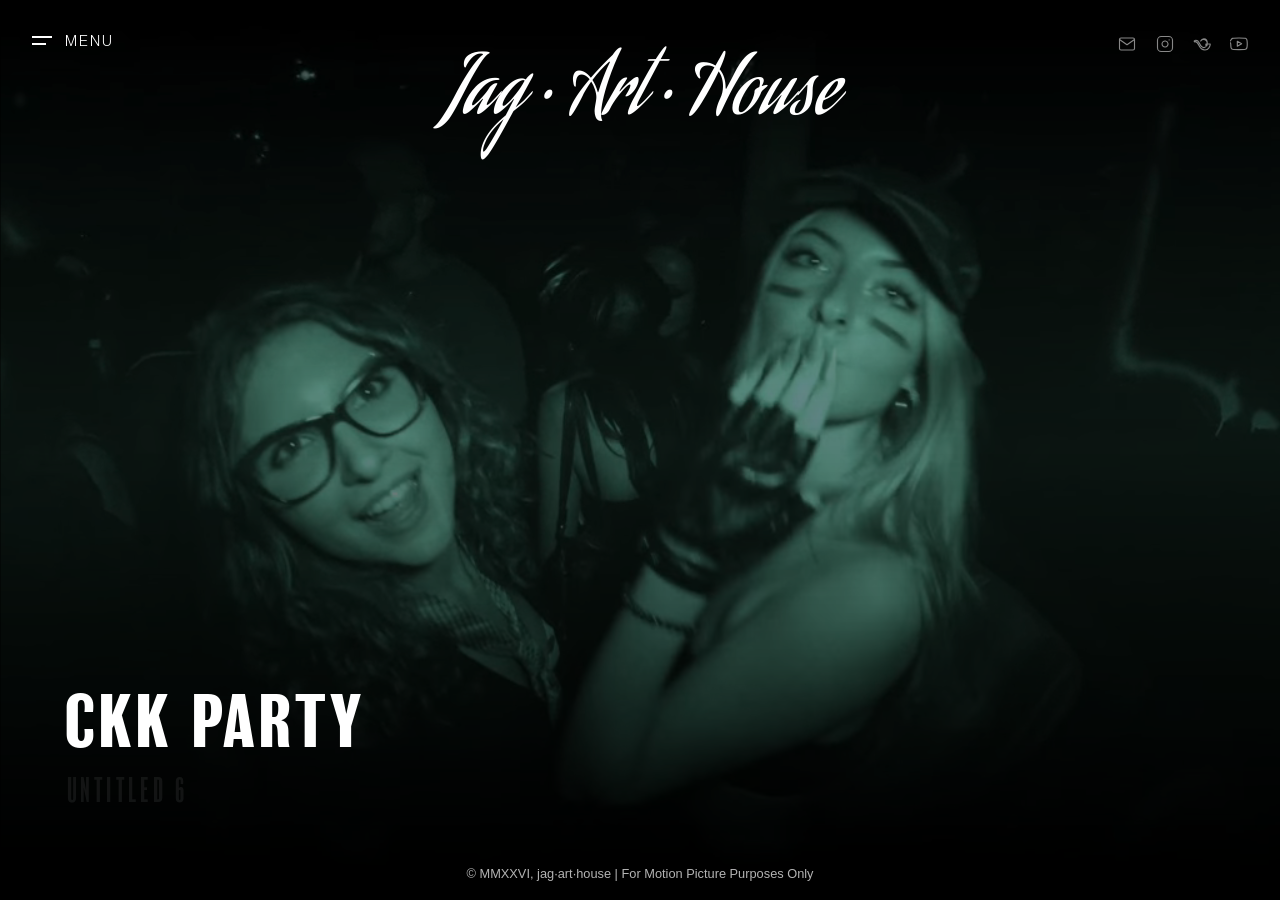
==== index.html @ e80c3206 "Move visual social icon links from About Me to Contacts page and clean up old CSS rules" ====
<!DOCTYPE html>
<html lang="en" class="projects-active">
<head>
    <meta charset="UTF-8">
    <meta name="viewport" content="width=device-width, initial-scale=1.0">
    <title>jagarthouse</title>
    <link rel="stylesheet" href="css/style.css">
    <!-- Google tag (gtag.js) -->
    <script async src="https://www.googletagmanager.com/gtag/js?id=G-RLBW42KJ6Z"></script>
    <script>
        window.dataLayer = window.dataLayer || [];
        function gtag(){dataLayer.push(arguments);}
        gtag('js', new Date());

        gtag('config', 'G-RLBW42KJ6Z');
    </script>
</head>
<body class="projects-active">
    <!-- Menu Toggle Button -->
    <button id="menu-toggle" aria-label="Toggle Navigation">
        <span class="toggle-icon">
            <span class="line line-1"></span>
            <span class="line line-2"></span>
        </span>
        <span class="toggle-text">MENU</span>
    </button>

    <!-- Off-Canvas Sidebar Drawer -->
    <div id="menu-drawer">
        <nav class="drawer-nav">
            <ul class="drawer-links">
                <li style="--index: 1;"><a href="#projects" class="drawer-link">PROJECTS</a></li>
                <li style="--index: 2;"><a href="#all-films" class="drawer-link">ALL FILMS</a></li>
                <li style="--index: 3;"><a href="#about" class="drawer-link">ABOUT ME</a></li>
                <li style="--index: 4;"><a href="#contact" class="drawer-link">CONTACT</a></li>
            </ul>
        </nav>
    </div>

    <header>
        <nav>
            <div class="logo">Jag · Art · House</div>
            <div class="header-contacts">
                <a href="mailto:jag@jagarthouse.com" class="header-contact-link" aria-label="Email">
                    <svg viewBox="0 0 24 24" fill="none" stroke="currentColor" stroke-width="1.5" stroke-linecap="round" stroke-linejoin="round">
                        <path d="M4 4h16c1.1 0 2 .9 2 2v12c0 1.1-.9 2-2 2H4c-1.1 0-2-.9-2-2V6c0-1.1.9-2 2-2z"></path>
                        <polyline points="22,6 12,13 2,6"></polyline>
                    </svg>
                </a>
                <a href="https://www.instagram.com/jagarthouse/" target="_blank" rel="noopener noreferrer" class="header-contact-link" aria-label="Instagram">
                    <svg viewBox="0 0 24 24" fill="none" stroke="currentColor" stroke-width="1.5" stroke-linecap="round" stroke-linejoin="round">
                        <rect x="2" y="2" width="20" height="20" rx="5" ry="5"></rect>
                        <path d="M16 11.37A4 4 0 1 1 12.63 8 4 4 0 0 1 16 11.37z"></path>
                        <line x1="17.5" y1="6.5" x2="17.51" y2="6.5"></line>
                    </svg>
                </a>
                <a href="https://vimeo.com/jagarthouse" target="_blank" rel="noopener noreferrer" class="header-contact-link" aria-label="Vimeo">
                    <svg viewBox="0 0 24 24" fill="none" stroke="currentColor" stroke-width="1.5" stroke-linecap="round" stroke-linejoin="round">
                        <path d="M23 12c0 3.037-2.31 8-7 8-4.664 0-7.33-4.14-8.587-6.93C6.16 10.273 4.54 8.784 3 8.784c-.456 0-.847.114-1 .318l-.5-1.04C1.944 7.6 2.682 7 3.86 7c2.316 0 3.818 2.052 4.722 4.07 1.258 2.793 3.328 5.764 5.922 5.764 2.84 0 4.496-3.415 4.496-6.335 0-3.322-1.92-5.5-4.496-5.5-2.073 0-3.6 1.57-4.32 3.03C10.74 7.37 11.666 6 13.9 6c3.27 0 5.1 2.378 5.1 5.5 0 2.213-.6 3.064-1.2 3.064-.403 0-.6-.282-.6-.848V12z"></path>
                    </svg>
                </a>
                <a href="http://www.youtube.com/@jagarthouse" target="_blank" rel="noopener noreferrer" class="header-contact-link" aria-label="YouTube">
                    <svg viewBox="0 0 24 24" fill="none" stroke="currentColor" stroke-width="1.5" stroke-linecap="round" stroke-linejoin="round">
                        <path d="M22.54 6.42a2.78 2.78 0 0 0-1.94-2C18.88 4 12 4 12 4s-6.88 0-8.6.46a2.78 2.78 0 0 0-1.94 2a29 29 0 0 0-1.94 2A29 29 0 0 0 1 11.75a29 29 0 0 0 .46 5.33A2.78 2.78 0 0 0 3.4 19c1.72.46 8.6.46 8.6.46s6.88 0 8.6-.46a2.78 2.78 0 0 0 1.94-2 29 29 0 0 0 .46-5.25 29 29 0 0 0-.46-5.33z"></path>
                        <polygon points="9.75 15.02 15.5 11.75 9.75 8.48 9.75 15.02"></polygon>
                    </svg>
                </a>
            </div>
        </nav>
    </header>

    <main>
        <!-- Slideshow/Hero Section (Projects View) -->
        <section id="projects-view" class="hero view active">
            <div class="video-container">
                <img id="film-poster" src="videos/CKK_party.webp" alt="loading..">
                <video id="film-video" autoplay loop muted playsinline></video>
            </div>
            <div class="overlay"></div>
            
            <div class="films-container">
                <!-- Film content will be dynamically injected here -->
            </div>
        </section>

        <!-- All Films Grid Section -->
        <section id="all-films-view" class="view">
            <div class="all-films-container">
                <div class="all-films-header">
                    <h1 class="page-title"><span class="stylized-a">A</span>LL FILMS</h1>
                    <div class="sort-navigation">
                        <span class="sort-label">SORT BY:</span>
                        <button class="sort-btn is-active" data-sort="newest">NEWEST</button>
                        <button class="sort-btn" data-sort="alphabetical">A-Z</button>
                    </div>
                </div>
                <div class="all-films-grid">
                    <!-- Film cards will be dynamically injected here -->
                </div>
            </div>
        </section>

        <!-- About Me Section -->
        <section id="about-view" class="view">
            <div class="about-container">
                <h1 class="page-title"><span class="stylized-a">A</span>BOUT ME</h1>
                <div class="about-content">
                    <p class="lead-text">Jag Manalang is a director, cinematographer, and visual artist specializing in cinematic storytelling, music videos, and commercial film.</p>
                    <p>Creating visual landscapes that merge raw emotion with striking composition, his work focuses on narrative depth and bold aesthetic choices.</p>

                </div>
            </div>
        </section>

        <!-- Contact Section -->
        <section id="contact-view" class="view">
            <div class="contact-container">
                <h1 class="page-title"><span class="stylized-a">C</span>ONTACT</h1>
                <div class="contact-content">
                    <p>For bookings, collaborations, or inquiries:</p>
                    <a href="mailto:jag@jagarthouse.com" class="contact-email">jag@jagarthouse.com</a>
                    <div class="contact-socials">
                        <a href="https://www.instagram.com/jagarthouse/" target="_blank" rel="noopener noreferrer" class="contact-social-link" aria-label="Instagram">
                            <svg class="contact-social-icon" viewBox="0 0 24 24" fill="none" stroke="currentColor" stroke-width="1.5" stroke-linecap="round" stroke-linejoin="round">
                                <rect x="2" y="2" width="20" height="20" rx="5" ry="5"></rect>
                                <path d="M16 11.37A4 4 0 1 1 12.63 8 4 4 0 0 1 16 11.37z"></path>
                                <line x1="17.5" y1="6.5" x2="17.51" y2="6.5"></line>
                            </svg>
                            <span>INSTAGRAM</span>
                        </a>
                        <a href="https://vimeo.com/jagarthouse" target="_blank" rel="noopener noreferrer" class="contact-social-link" aria-label="Vimeo">
                            <svg class="contact-social-icon" viewBox="0 0 24 24" fill="none" stroke="currentColor" stroke-width="1.5" stroke-linecap="round" stroke-linejoin="round">
                                <path d="M23 12c0 3.037-2.31 8-7 8-4.664 0-7.33-4.14-8.587-6.93C6.16 10.273 4.54 8.784 3 8.784c-.456 0-.847.114-1 .318l-.5-1.04C1.944 7.6 2.682 7 3.86 7c2.316 0 3.818 2.052 4.722 4.07 1.258 2.793 3.328 5.764 5.922 5.764 2.84 0 4.496-3.415 4.496-6.335 0-3.322-1.92-5.5-4.496-5.5-2.073 0-3.6 1.57-4.32 3.03C10.74 7.37 11.666 6 13.9 6c3.27 0 5.1 2.378 5.1 5.5 0 2.213-.6 3.064-1.2 3.064-.403 0-.6-.282-.6-.848V12z"></path>
                            </svg>
                            <span>VIMEO</span>
                        </a>
                        <a href="http://www.youtube.com/@jagarthouse" target="_blank" rel="noopener noreferrer" class="contact-social-link" aria-label="YouTube">
                            <svg class="contact-social-icon" viewBox="0 0 24 24" fill="none" stroke="currentColor" stroke-width="1.5" stroke-linecap="round" stroke-linejoin="round">
                                <path d="M22.54 6.42a2.78 2.78 0 0 0-1.94-2C18.88 4 12 4 12 4s-6.88 0-8.6.46a2.78 2.78 0 0 0-1.94 2a29 29 0 0 0-1.94 2A29 29 0 0 0 1 11.75a29 29 0 0 0 .46 5.33A2.78 2.78 0 0 0 3.4 19c1.72.46 8.6.46 8.6.46s6.88 0 8.6-.46a2.78 2.78 0 0 0 1.94-2 29 29 0 0 0 .46-5.25 29 29 0 0 0-.46-5.33z"></path>
                                <polygon points="9.75 15.02 15.5 11.75 9.75 8.48 9.75 15.02"></polygon>
                            </svg>
                            <span>YOUTUBE</span>
                        </a>
                    </div>
                </div>
            </div>
        </section>
    </main>

    <footer>
        <p>© MMXXVI, jag·art·house | For Motion Picture Purposes Only</p>
    </footer>

    <script src="js/main.js" defer></script>
</body>
</html>
---- css/style.css ----
/* Reset and base styles */
* {
    margin: 0;
    padding: 0;
    box-sizing: border-box;
}

html {
    scroll-behavior: smooth;
}

html.projects-active {
    overflow: hidden;
}

body {
    font-family: -apple-system, BlinkMacSystemFont, 'Segoe UI', Roboto, Oxygen, Ubuntu, Cantarell, sans-serif;
    color: #ffffff;
    background-color: #000000;
    line-height: 1.6;
}

body.projects-active {
    overflow: hidden;
    height: 100vh;
    height: 100dvh;
}

/* Header and Navigation */
header {
    position: fixed;
    top: 0;
    left: 0;
    width: 100%;
    z-index: 1000;
    padding: 1.5rem;
    transition: transform 0.5s cubic-bezier(0.25, 1, 0.5, 1);
}

header.hidden {
    transform: translateY(-120%);
}

.header-contacts {
    position: absolute;
    right: 2rem;
    top: 2.2rem;
    display: flex;
    gap: 1.2rem;
    align-items: center;
    z-index: 1010;
}

.header-contact-link {
    color: #888888;
    display: flex;
    align-items: center;
    justify-content: center;
    transition: color 0.3s ease, transform 0.3s ease;
    text-decoration: none;
}

.header-contact-link:hover {
    color: #ffffff;
    transform: translateY(-1px);
}

.header-contact-link svg {
    width: 18px;
    height: 18px;
    stroke: currentColor;
}

@media (max-width: 768px) {
    .header-contacts {
        right: 1.5rem;
        top: 2.2rem;
        gap: 1rem;
    }
    .header-contact-link svg {
        width: 16px;
        height: 16px;
    }
}

nav {
    display: flex;
    justify-content: center;
    align-items: center;
    max-width: 1200px;
    margin: 0 auto;
}

/* Add PerfectlySplendid font from the fonts directory */
@font-face {
    font-family: 'PerfectlySplendid';
    src: url('../fonts/PerfectlySplendid.otf') format('opentype');
    font-weight: normal;
    font-style: normal;
    font-display: swap;
}

/* Add Helvetica Neue Light font from the fonts directory */
@font-face {
    font-family: 'HelveticaNeueLight';
    src: url('../fonts/HelveticaNeueLTW0545Light.otf') format('opentype');
    font-weight: 300;
    font-style: normal;
    font-display: swap;
}

/* Add Aguafina font */
@font-face {
    font-family: 'Aguafina';
    src: url('../fonts/Aguafina.ttf') format('truetype');
    font-weight: normal;
    font-style: normal;
    font-display: swap;
}

/* Add Balboa Extra Black font */
@font-face {
    font-family: 'BalboaExtraBlack';
    src: url('../fonts/Balboa_ExtraBlack.ttf') format('truetype');
    font-weight: 900;
    font-style: normal;
    font-display: swap;
}

/* Add Balboa Extra Condensed font */
@font-face {
    font-family: 'BalboaExtraCondensed';
    src: url('../fonts/Balboa_ExtraCondensed.otf') format('opentype');
    font-weight: normal;
    font-style: normal;
    font-display: swap;
}

/* Add Swiss Regular font */
@font-face {
    font-family: 'SwissRegular';
    src: url('../fonts/Swiss_Regular.otf') format('opentype');
    font-weight: normal;
    font-style: normal;
    font-display: swap;
}

.logo {
    font-size: 5rem;
    font-weight: normal;
    letter-spacing: 1px;
    margin-top: 10px;
    text-align: center;
    font-family: 'Aguafina', cursive, sans-serif;
    text-transform: none; /* Cursive script fonts should not be forced uppercase */
}

nav ul {
    display: flex;
    list-style: none;
    gap: 2rem;
}

nav a {
    color: #ffffff;
    text-decoration: none;
    font-size: 0.9rem;
    letter-spacing: 1px;
    transition: opacity 0.3s ease;
}

nav a:hover {
    opacity: 0.7;
}

/* Hero Section */
.hero {
    position: relative;
    width: 100%;
    height: 100vh;
    height: 100dvh;
    overflow: hidden;
}

.video-container {
    position: absolute;
    top: 0;
    left: 0;
    width: 100%;
    height: 100%;
    z-index: 1;
}

.video-container video,
.video-container iframe,
.video-container img {
    width: 100%;
    height: 100%;
    object-fit: cover;
}

.overlay {
    position: absolute;
    top: 0;
    left: 0;
    width: 100%;
    height: 100%;
    background: linear-gradient(
        to bottom,
        rgba(0, 0, 0, 0.3) 0%,
        rgba(0, 0, 0, 0.7) 100%
    );
    z-index: 2;
}

.films-container {
    position: relative;
    height: 100vh;
    height: 100dvh;
    z-index: 3;
}

.film-content {
    position: absolute;
    left: 5%;
    max-width: 900px;
    opacity: 0;
    transform: translateY(20px) scale(0.9);
    transition: all 0.5s ease;
    pointer-events: none;
}

.film-content.active {
    bottom: 12%;
    opacity: 1;
    transform: translateY(0) scale(1);
    pointer-events: auto;
}

.film-content.next {
    bottom: 8.5%; /* Raised to be closer to the active title (at 12%) */
    opacity: 0.07; /* Even less opaque (more transparent, very subtle) */
    transform: translateY(0) scale(0.95); /* Even larger preview scale */
    pointer-events: none;
}

.film-title {
    font-family: 'BalboaExtraBlack', Impact, sans-serif;
    font-size: clamp(3rem, 5.5vw, 6rem);
    font-weight: 900;
    margin-bottom: 0.5rem;
    letter-spacing: 4px;
    opacity: 0;
    transform: translateY(20px);
    transition: all 0.5s ease 0.2s;
    text-transform: uppercase;
}

.film-description {
    font-size: 1.2rem;
    opacity: 0;
    max-width: 500px;
    transform: translateY(20px);
    transition: all 0.5s ease 0.4s;
}

.film-content.active .film-title {
    opacity: 1;
    transform: translateY(0);
}

.film-content.active .film-description {
    opacity: 1;
    transform: translateY(0);
}

.film-content.next .film-title {
    font-family: 'BalboaExtraCondensed', 'Arial Narrow', sans-serif;
    font-size: 2.2rem; /* Larger font size */
    font-weight: normal;
    opacity: 1; /* Inherit the parent's subtle opacity instead of multiplying */
    transform: translateY(0);
    margin-bottom: 0.2rem;
    white-space: nowrap;
    overflow: hidden;
    text-overflow: ellipsis;
    text-transform: uppercase;
}

.film-content.next .film-description {
    font-size: 0.8rem;
    opacity: 1; /* Inherit parent's opacity */
    transform: translateY(0);
}

/* Footer */
footer {
    position: fixed;
    bottom: 0;
    width: 100%;
    padding: 1rem;
    text-align: center;
    font-size: 0.8rem;
    opacity: 0.7;
    z-index: 4;
}

/* Responsive Design */
@media (max-width: 768px) {
    .film-title {
        font-size: 2.5rem;
    }

    .film-description {
        font-size: 1rem;
    }

    .film-content.active {
        bottom: 5.5rem; /* Move active title and description above mobile footer */
    }

    .film-content.next {
        opacity: 0.07 !important; /* Make it subtle but visible on mobile */
        visibility: visible !important;
        bottom: 4.2rem; /* Raised to be closer to active content (at 5.5rem) */
        transform: translateY(0) scale(0.7); /* Scale down slightly for mobile screens */
        pointer-events: none;
    }

    nav {
        padding: 0 1rem;
    }

    nav ul {
        gap: 1rem;
    }
}

@media (max-width: 480px) {
    .film-title {
        font-size: 2rem;
    }

    .film-description {
        font-size: 0.9rem;
        line-height: 1.4;
    }

    .film-content {
        left: 1rem;
        right: 1rem;
    }
}

/* Coming Soon Page Styles */
.coming-soon-container {
    display: flex;
    flex-direction: column;
    justify-content: center;
    align-items: center;
    height: 100%;
    text-align: center;
    padding: 2rem;
}

.coming-soon-title {
    font-family: 'BalboaExtraBlack', Impact, sans-serif;
    font-size: clamp(3rem, 6vw, 6rem);
    font-weight: 900;
    letter-spacing: -0.5px;
    white-space: nowrap;
    opacity: 0;
    transform: translateY(30px);
    transition: all 0.8s ease 0.3s;
    text-shadow: 0 0 30px rgba(255, 255, 255, 0.3);
    text-transform: uppercase;
}

.film-content.active .coming-soon-title {
    opacity: 1;
    transform: translateY(0);
}

.film-content.next .coming-soon-title {
    font-family: 'BalboaExtraCondensed', 'Arial Narrow', sans-serif;
    font-size: 1.6rem; /* Larger preview size */
    font-weight: normal;
    opacity: 1; /* Inherit parent's opacity */
    transform: translateY(0);
    text-shadow: none;
    white-space: nowrap;
    overflow: hidden;
    text-overflow: ellipsis;
    text-transform: uppercase;
}

/* Responsive Coming Soon */
@media (max-width: 768px) {
    .coming-soon-title {
        font-size: 3rem;
        letter-spacing: 2px;
        white-space: normal;
    }
    
    .film-content.next .coming-soon-title {
        opacity: 1 !important;
        visibility: visible !important;
        pointer-events: none;
        font-size: 1.2rem;
    }
}

@media (max-width: 480px) {
    .coming-soon-title {
        font-size: 2.4rem;
        letter-spacing: 1px;
    }
}

#film-poster, #film-video {
    position: absolute;
    top: 0;
    left: 0;
    width: 100%;
    height: 100%;
    object-fit: cover;
    transition: opacity 0.5s ease-in-out;
}

#film-poster {
    z-index: 1;
    opacity: 1;
}

#film-poster.loading {
    opacity: 0.7;
}

#film-video {
    z-index: 2;
    opacity: 0;
}

#film-video.playing {
    opacity: 1;
} 

/* Mobile-specific improvements */
@media (max-width: 768px) {
    .logo {
        font-size: 3rem;
        margin-top: 10px;
    }
    
    header {
        padding: 1rem;
    }
    
    #film-poster, #film-video {
        width: 100%;
        height: 100%;
        object-fit: cover;
        transition: opacity 0.5s ease-in-out;
        -webkit-user-select: none;
        -moz-user-select: none;
        -ms-user-select: none;
        user-select: none;
        -webkit-touch-callout: none;
        -webkit-tap-highlight-color: transparent;
    }
    
    .film-title {
        font-size: 2.5rem;
        text-align: center;
        padding: 0 1rem;
    }
    
    .coming-soon-title {
        font-size: 2rem;
        text-align: center;
        padding: 0 1rem;
    }
}

/* Prevent text selection and improve touch experience */
.film-content {
    -webkit-user-select: none;
    -moz-user-select: none;
    -ms-user-select: none;
    user-select: none;
    -webkit-touch-callout: none;
    -webkit-tap-highlight-color: transparent;
}

/* Ensure proper image loading on mobile */
#film-poster, #film-video {
    width: 100%;
    height: 100%;
    object-fit: cover;
    transition: opacity 0.5s ease-in-out;
    -webkit-user-select: none;
    -moz-user-select: none;
    -ms-user-select: none;
    user-select: none;
    -webkit-touch-callout: none;
    -webkit-tap-highlight-color: transparent;
} 

/* ==========================================================================
   Menu Toggle Button & Off-Canvas Drawer Styles
   ========================================================================== */

/* Menu Toggle Button */
#menu-toggle {
    position: fixed;
    top: 1.5rem;
    left: 1.5rem;
    z-index: 2200; /* Higher than the menu drawer */
    background: transparent;
    border: none;
    cursor: pointer;
    display: flex;
    align-items: center;
    gap: 0.8rem;
    padding: 0.5rem;
    color: #ffffff;
    font-family: 'HelveticaNeueLight', -apple-system, BlinkMacSystemFont, sans-serif;
    font-size: 0.9rem;
    letter-spacing: 2px;
    font-weight: 300;
    transition: opacity 0.3s ease;
}

#menu-toggle:hover {
    opacity: 0.7;
}

#menu-toggle:focus {
    outline: none;
}

.toggle-icon {
    display: flex;
    flex-direction: column;
    justify-content: center;
    gap: 5px;
    width: 20px;
    height: 14px;
}

.line {
    display: block;
    height: 2px;
    background-color: #ffffff;
    transition: transform 0.4s cubic-bezier(0.25, 1, 0.5, 1), width 0.4s ease;
}

.line-1 {
    width: 20px;
}

.line-2 {
    width: 14px;
    align-self: flex-start;
}

/* Morphing to X */
#menu-toggle.active .line-1 {
    transform: translateY(3.5px) rotate(45deg);
}

#menu-toggle.active .line-2 {
    width: 20px;
    transform: translateY(-3.5px) rotate(-45deg);
}

.toggle-text {
    transition: opacity 0.15s ease-in-out;
    opacity: 1;
}

/* Off-Canvas Sidebar Drawer */
#menu-drawer {
    position: fixed;
    top: 0;
    left: 0;
    height: 100vh;
    height: 100dvh;
    width: 22vw; /* Sleek desktop width (approx 22%) */
    background-color: #000000; /* Solid opaque high-contrast black overlay */
    z-index: 2100; /* Behind toggle, above all else */
    transform: translateX(-100%);
    transition: transform 0.5s cubic-bezier(0.25, 1, 0.5, 1);
    display: flex;
    align-items: center;
    padding-left: 3vw;
    box-sizing: border-box;
}

#menu-drawer.open {
    transform: translateX(0);
}

/* Responsive Menu Drawer Width */
@media (max-width: 1024px) {
    #menu-drawer {
        width: 35vw;
        padding-left: 5vw;
    }
}

@media (max-width: 768px) {
    #menu-drawer {
        width: 75vw; /* Drawer width on mobile, revealing page content on the right */
        padding-left: 2rem;
    }
}

/* Oversized Brutalist Typography Links */
.drawer-nav {
    width: 100%;
}

.drawer-links {
    list-style: none;
    display: flex;
    flex-direction: column;
    gap: 1.5rem; /* Tight vertical stacking */
    padding: 0;
    margin: 0;
}

.drawer-links li {
    opacity: 0;
    transform: translateY(20px);
    transition: opacity 0.5s cubic-bezier(0.25, 1, 0.5, 1), transform 0.5s cubic-bezier(0.25, 1, 0.5, 1);
}

/* Staggered Link Reveal when open */
#menu-drawer.open .drawer-links li {
    opacity: 1;
    transform: translateY(0);
    transition-delay: calc(var(--index) * 50ms + 150ms);
}

/* Reset transition delay when drawer closes so they snap away together */
#menu-drawer:not(.open) .drawer-links li {
    transition: opacity 0.2s ease, transform 0.2s ease;
    transition-delay: 0s !important;
}

.drawer-link {
    font-family: 'SwissRegular', -apple-system, BlinkMacSystemFont, sans-serif;
    font-size: clamp(2rem, 3.5vw, 4rem); /* Fluid oversized typography */
    font-weight: normal;
    color: #ffffff;
    text-decoration: none;
    letter-spacing: 4px;
    line-height: 1.1;
    display: inline-block;
    transition: transform 0.3s ease, opacity 0.3s ease;
}

.drawer-link:hover {
    transform: translateX(10px);
    opacity: 0.7;
}

/* Page Routing and Sub-Views */
.view {
    display: none;
    opacity: 0;
    transition: opacity 0.5s ease-in-out;
}

.view.active {
    display: block;
    opacity: 1;
}

#projects-view.view.active {
    display: block; /* Custom hero styling takes care of this */
}

/* Sub-page Containers (All Films, About, Contact) */
#all-films-view,
#about-view,
#contact-view {
    min-height: 100vh;
    min-height: 100dvh;
    background-color: #000000;
    box-sizing: border-box;
    padding: 12rem 4vw 6rem 4vw;
}

@media (max-width: 768px) {
    #all-films-view,
    #about-view,
    #contact-view {
        padding: 8rem 2rem 4rem 2rem;
    }
}

/* Stark Typographic Hierarchy */
.page-title {
    font-family: 'BalboaExtraBlack', Impact, sans-serif;
    font-size: clamp(3rem, 6vw, 6rem);
    font-weight: 900;
    color: #ffffff;
    letter-spacing: -0.5px;
    margin: 0;
    line-height: 1;
    text-transform: uppercase;
}

.stylized-a {
    position: relative;
    display: inline-block;
}

.stylized-a::after {
    content: '';
    position: absolute;
    left: 0;
    bottom: -4px;
    width: 100%;
    height: 4px;
    background-color: #ffffff;
}

/* All Films Container & Header */
.all-films-container {
    max-width: 1400px;
    margin: 0 auto;
}

.all-films-header {
    display: flex;
    justify-content: space-between;
    align-items: flex-end;
    margin-bottom: 4rem;
    border-bottom: 1px solid #1a1a1a;
    padding-bottom: 2rem;
}

@media (max-width: 768px) {
    .all-films-header {
        flex-direction: column;
        align-items: flex-start;
        gap: 1.5rem;
        margin-bottom: 3rem;
        padding-bottom: 1.5rem;
    }
}

/* Micro-Utility Navigation */
.sort-navigation {
    display: flex;
    align-items: center;
    gap: 1.5rem;
    font-family: 'SwissRegular', -apple-system, BlinkMacSystemFont, sans-serif;
    font-size: 0.8rem;
    letter-spacing: 2px;
}

.sort-label {
    color: #555555;
    font-weight: normal;
}

.sort-btn {
    background: none;
    border: none;
    color: #666666;
    cursor: pointer;
    padding: 0;
    font-size: inherit;
    letter-spacing: inherit;
    font-family: inherit;
    text-transform: uppercase;
    transition: color 0.3s ease, border-color 0.3s ease;
    border-bottom: 1px solid transparent;
    padding-bottom: 2px;
}

.sort-btn:hover {
    color: #ffffff;
}

.sort-btn.is-active {
    color: #ffffff;
    font-weight: normal;
    border-bottom: 1px solid #ffffff;
}

/* Asymmetrical Masonry Grid */
.all-films-grid {
    column-count: 3;
    column-gap: 3.5rem;
    width: 100%;
}

@media (max-width: 1024px) {
    .all-films-grid {
        column-count: 2;
        column-gap: 2.5rem;
    }
}

@media (max-width: 768px) {
    .all-films-grid {
        column-count: 1;
        column-gap: 0;
    }
}

/* Imagery-First Content Cards */
.film-card {
    break-inside: avoid;
    margin-bottom: 4.5rem;
    display: block;
    text-decoration: none;
    color: inherit;
    cursor: pointer;
}

.film-card-image-wrapper {
    width: 100%;
    overflow: hidden;
    background-color: #0d0d0d;
}

.film-card img {
    width: 100%;
    height: auto;
    display: block;
    transition: transform 0.7s cubic-bezier(0.25, 1, 0.5, 1), filter 0.7s ease;
}

.film-card:hover img {
    transform: scale(1.025);
    filter: brightness(1.05);
}

.film-card-info {
    margin-top: 1.25rem;
    display: flex;
    flex-direction: column;
    gap: 0.25rem;
}

.film-card-year {
    font-family: 'HelveticaNeueLight', -apple-system, BlinkMacSystemFont, sans-serif;
    font-size: 0.7rem;
    font-weight: 300;
    color: #666666;
    letter-spacing: 2px;
}

.film-card-title {
    font-family: 'BalboaExtraCondensed', 'Arial Narrow', sans-serif;
    font-size: 1.35rem;
    font-weight: normal;
    color: #ffffff;
    text-transform: uppercase;
    letter-spacing: 1px;
    margin: 0;
    line-height: 1.2;
}

/* About Me Page Styling */
.about-container {
    max-width: 900px;
    margin: 0 auto;
}

.about-content {
    margin-top: 4rem;
    font-family: 'HelveticaNeueLight', -apple-system, BlinkMacSystemFont, sans-serif;
    font-size: 1.25rem;
    line-height: 1.9;
    color: #999999;
    display: flex;
    flex-direction: column;
    gap: 2rem;
}

.about-content .lead-text {
    font-size: 1.8rem;
    line-height: 1.5;
    color: #ffffff;
    font-weight: 300;
}

.contact-socials {
    display: flex;
    gap: 3rem;
    margin-top: 2rem;
    border-top: 1px solid #1a1a1a;
    padding-top: 2.5rem;
}

.contact-social-link {
    display: flex;
    align-items: center;
    gap: 0.75rem;
    color: #888888;
    text-decoration: none;
    font-family: 'SwissRegular', -apple-system, BlinkMacSystemFont, sans-serif;
    font-size: 0.85rem;
    letter-spacing: 2px;
    transition: color 0.3s ease, transform 0.3s ease;
}

.contact-social-link:hover {
    color: #ffffff;
    transform: translateY(-2px);
}

.contact-social-icon {
    width: 20px;
    height: 20px;
    stroke: currentColor;
    transition: stroke 0.3s ease;
}

@media (max-width: 768px) {
    .contact-socials {
        gap: 1.5rem;
        flex-direction: column;
        padding-top: 2rem;
    }
}

@media (max-width: 768px) {
    .about-content {
        margin-top: 3rem;
        font-size: 1.1rem;
        gap: 1.5rem;
    }
    .about-content .lead-text {
        font-size: 1.4rem;
    }
}

/* Contact Page Styling */
.contact-container {
    max-width: 900px;
    margin: 0 auto;
}

.contact-content {
    margin-top: 4rem;
    font-family: 'HelveticaNeueLight', -apple-system, BlinkMacSystemFont, sans-serif;
    font-size: 1.25rem;
    color: #999999;
    display: flex;
    flex-direction: column;
    gap: 3.5rem;
}

.contact-email {
    font-size: clamp(2rem, 5vw, 4.5rem);
    color: #ffffff;
    text-decoration: none;
    font-weight: 300;
    display: inline-block;
    transition: color 0.3s ease, transform 0.3s ease;
    border-bottom: 1px solid rgba(255, 255, 255, 0.1);
    padding-bottom: 12px;
    width: fit-content;
}

.contact-email:hover {
    color: #888888;
    border-bottom-color: #ffffff;
    transform: translateX(5px);
}

@media (max-width: 768px) {
    .contact-content {
        margin-top: 3rem;
        gap: 2rem;
    }
}
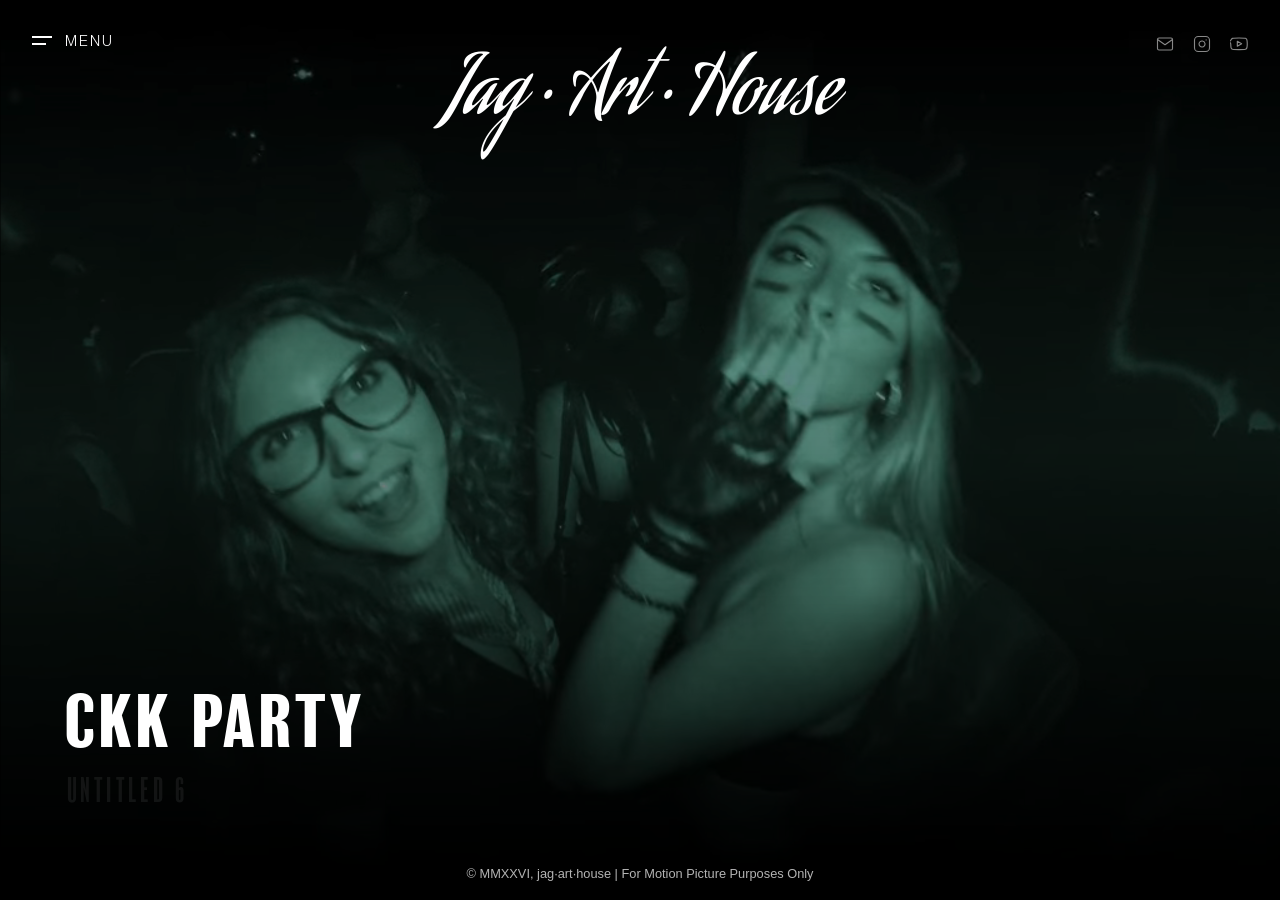
==== commit 6e1a5c11: "Remove Vimeo profile links and vector icons from header contacts and contacts page" ====
--- a/index.html
+++ b/index.html
@@ -54,11 +54,7 @@
                         <line x1="17.5" y1="6.5" x2="17.51" y2="6.5"></line>
                     </svg>
                 </a>
-                <a href="https://vimeo.com/jagarthouse" target="_blank" rel="noopener noreferrer" class="header-contact-link" aria-label="Vimeo">
-                    <svg viewBox="0 0 24 24" fill="none" stroke="currentColor" stroke-width="1.5" stroke-linecap="round" stroke-linejoin="round">
-                        <path d="M23 12c0 3.037-2.31 8-7 8-4.664 0-7.33-4.14-8.587-6.93C6.16 10.273 4.54 8.784 3 8.784c-.456 0-.847.114-1 .318l-.5-1.04C1.944 7.6 2.682 7 3.86 7c2.316 0 3.818 2.052 4.722 4.07 1.258 2.793 3.328 5.764 5.922 5.764 2.84 0 4.496-3.415 4.496-6.335 0-3.322-1.92-5.5-4.496-5.5-2.073 0-3.6 1.57-4.32 3.03C10.74 7.37 11.666 6 13.9 6c3.27 0 5.1 2.378 5.1 5.5 0 2.213-.6 3.064-1.2 3.064-.403 0-.6-.282-.6-.848V12z"></path>
-                    </svg>
-                </a>
+
                 <a href="http://www.youtube.com/@jagarthouse" target="_blank" rel="noopener noreferrer" class="header-contact-link" aria-label="YouTube">
                     <svg viewBox="0 0 24 24" fill="none" stroke="currentColor" stroke-width="1.5" stroke-linecap="round" stroke-linejoin="round">
                         <path d="M22.54 6.42a2.78 2.78 0 0 0-1.94-2C18.88 4 12 4 12 4s-6.88 0-8.6.46a2.78 2.78 0 0 0-1.94 2a29 29 0 0 0-1.94 2A29 29 0 0 0 1 11.75a29 29 0 0 0 .46 5.33A2.78 2.78 0 0 0 3.4 19c1.72.46 8.6.46 8.6.46s6.88 0 8.6-.46a2.78 2.78 0 0 0 1.94-2 29 29 0 0 0 .46-5.25 29 29 0 0 0-.46-5.33z"></path>
@@ -128,12 +124,7 @@
                             </svg>
                             <span>INSTAGRAM</span>
                         </a>
-                        <a href="https://vimeo.com/jagarthouse" target="_blank" rel="noopener noreferrer" class="contact-social-link" aria-label="Vimeo">
-                            <svg class="contact-social-icon" viewBox="0 0 24 24" fill="none" stroke="currentColor" stroke-width="1.5" stroke-linecap="round" stroke-linejoin="round">
-                                <path d="M23 12c0 3.037-2.31 8-7 8-4.664 0-7.33-4.14-8.587-6.93C6.16 10.273 4.54 8.784 3 8.784c-.456 0-.847.114-1 .318l-.5-1.04C1.944 7.6 2.682 7 3.86 7c2.316 0 3.818 2.052 4.722 4.07 1.258 2.793 3.328 5.764 5.922 5.764 2.84 0 4.496-3.415 4.496-6.335 0-3.322-1.92-5.5-4.496-5.5-2.073 0-3.6 1.57-4.32 3.03C10.74 7.37 11.666 6 13.9 6c3.27 0 5.1 2.378 5.1 5.5 0 2.213-.6 3.064-1.2 3.064-.403 0-.6-.282-.6-.848V12z"></path>
-                            </svg>
-                            <span>VIMEO</span>
-                        </a>
+
                         <a href="http://www.youtube.com/@jagarthouse" target="_blank" rel="noopener noreferrer" class="contact-social-link" aria-label="YouTube">
                             <svg class="contact-social-icon" viewBox="0 0 24 24" fill="none" stroke="currentColor" stroke-width="1.5" stroke-linecap="round" stroke-linejoin="round">
                                 <path d="M22.54 6.42a2.78 2.78 0 0 0-1.94-2C18.88 4 12 4 12 4s-6.88 0-8.6.46a2.78 2.78 0 0 0-1.94 2a29 29 0 0 0-1.94 2A29 29 0 0 0 1 11.75a29 29 0 0 0 .46 5.33A2.78 2.78 0 0 0 3.4 19c1.72.46 8.6.46 8.6.46s6.88 0 8.6-.46a2.78 2.78 0 0 0 1.94-2 29 29 0 0 0 .46-5.25 29 29 0 0 0-.46-5.33z"></path>
--- a/css/style.css
+++ b/css/style.css
@@ -153,6 +153,7 @@
     text-align: center;
     font-family: 'Aguafina', cursive, sans-serif;
     text-transform: none; /* Cursive script fonts should not be forced uppercase */
+    white-space: nowrap; /* Prevent line breaks on any screen width */
 }
 
 nav ul {
@@ -448,8 +449,8 @@
 /* Mobile-specific improvements */
 @media (max-width: 768px) {
     .logo {
-        font-size: 3rem;
-        margin-top: 10px;
+        font-size: 2.5rem; /* Scaled down slightly to fit small mobile screens */
+        margin-top: 35px;  /* Sit lower in mobile view */
     }
     
     header {
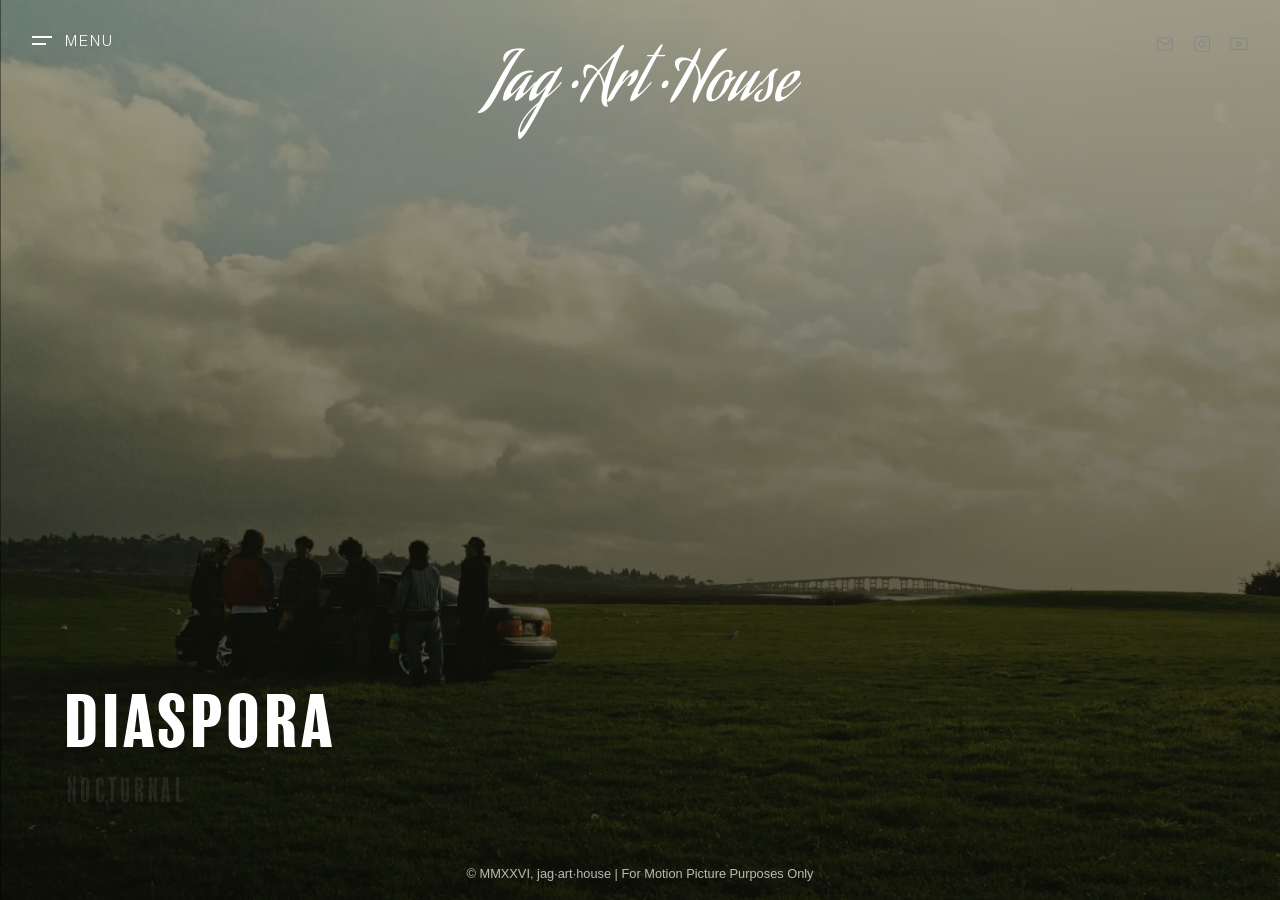
==== commit 1894f6d9: "Configure correct titles and slide order for films array, and update logo space styling" ====
--- a/index.html
+++ b/index.html
@@ -39,7 +39,8 @@
 
     <header>
         <nav>
-            <div class="logo">Jag · Art · House</div>
+            <!-- The spacing is intentional for jag art house  -->
+            <div class="logo">Jag ·Art ·House</div> 
             <div class="header-contacts">
                 <a href="mailto:jag@jagarthouse.com" class="header-contact-link" aria-label="Email">
                     <svg viewBox="0 0 24 24" fill="none" stroke="currentColor" stroke-width="1.5" stroke-linecap="round" stroke-linejoin="round">
--- a/css/style.css
+++ b/css/style.css
@@ -146,7 +146,7 @@
 }
 
 .logo {
-    font-size: 5rem;
+    font-size: 4.2rem; /* Slightly smaller desktop font size */
     font-weight: normal;
     letter-spacing: 1px;
     margin-top: 10px;
@@ -449,7 +449,7 @@
 /* Mobile-specific improvements */
 @media (max-width: 768px) {
     .logo {
-        font-size: 2.5rem; /* Scaled down slightly to fit small mobile screens */
+        font-size: 2.1rem; /* Slightly smaller mobile font size */
         margin-top: 35px;  /* Sit lower in mobile view */
     }
     
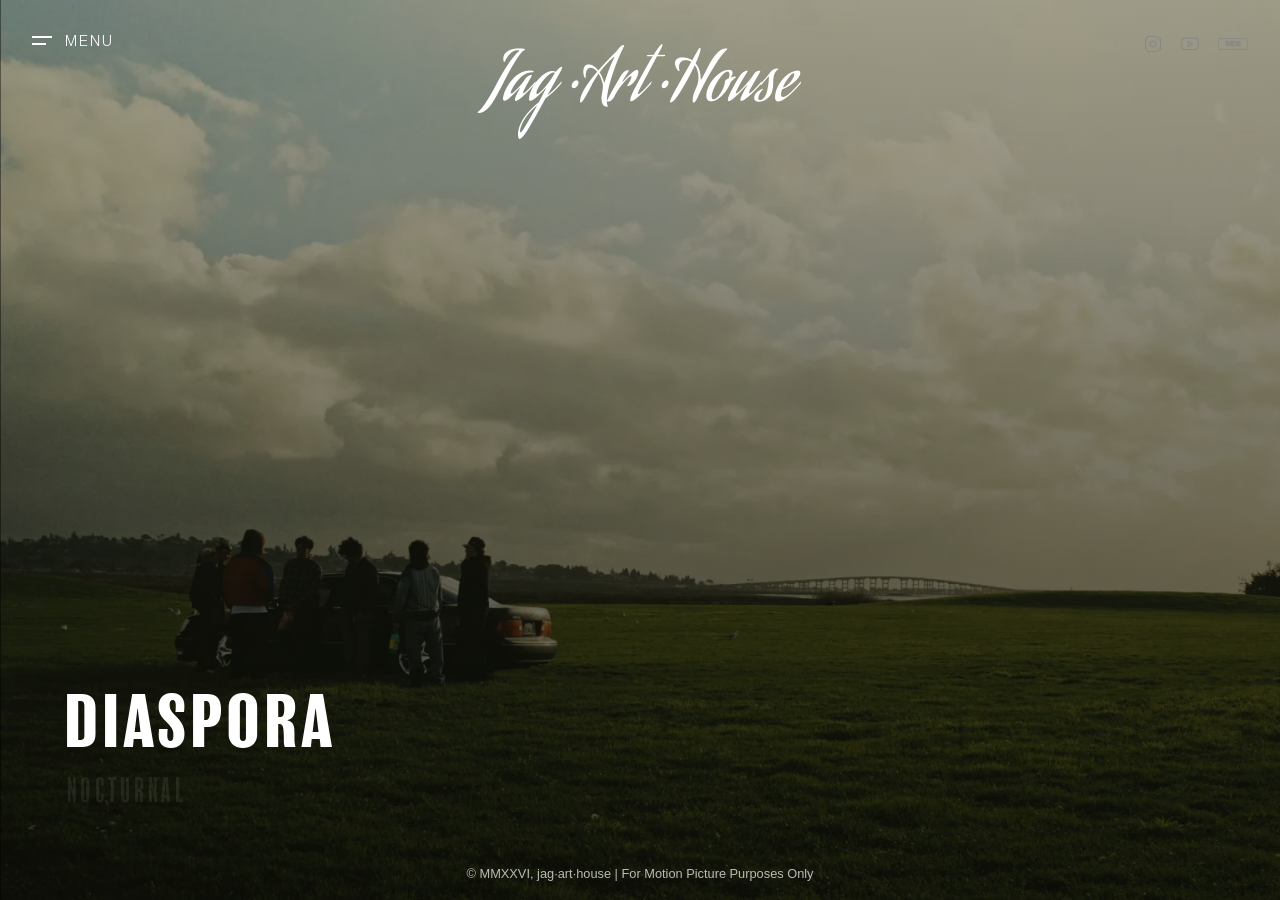
==== commit 9f0a506a: "Update Jag Arthouse site and card exports" ====
--- a/index.html
+++ b/index.html
@@ -3,7 +3,378 @@
 <head>
     <meta charset="UTF-8">
     <meta name="viewport" content="width=device-width, initial-scale=1.0">
-    <title>jagarthouse</title>
+    <title>Jag 'Arthouse' Manalang | Bay Area &amp; LA Cinematographer</title>
+    <meta name="description" content="Jag 'Arthouse' Manalang is a Bay Area and Los Angeles cinematographer creating atmospheric films, music videos, commercials, and documentaries.">
+    <meta name="author" content="Jag 'Arthouse' Manalang">
+    <meta name="keywords" content="Jag 'Arthouse' Manalang, Jag Art House, Bay Area cinematographer, Los Angeles cinematographer, camera operator, 1st AC, drone pilot, music videos, commercials, documentaries, visual artist">
+    <meta name="robots" content="index, follow, max-image-preview:large, max-snippet:-1, max-video-preview:-1">
+    <meta name="theme-color" content="#000000">
+    <link rel="canonical" href="https://jagarthouse.com/">
+    <link rel="me" href="https://www.instagram.com/jagarthouse/">
+    <link rel="me" href="https://www.youtube.com/@jagarthouse">
+    <link rel="me" href="https://www.imdb.com/name/nm18866816/">
+
+    <!-- Open Graph / Facebook -->
+    <meta property="og:type" content="website">
+    <meta property="og:url" content="https://jagarthouse.com/">
+    <meta property="og:title" content="Jag 'Arthouse' Manalang | Bay Area &amp; LA Cinematographer">
+    <meta property="og:description" content="Jag 'Arthouse' Manalang is a Bay Area and Los Angeles cinematographer creating atmospheric films, music videos, commercials, and documentaries.">
+    <meta property="og:image" content="https://jagarthouse.com/videos/CKK_party.webp">
+    <meta property="og:image:alt" content="Jag Art House cinematic portfolio still">
+    <meta property="og:locale" content="en_US">
+    <meta property="og:site_name" content="Jag Art House">
+
+    <!-- Twitter -->
+    <meta name="twitter:card" content="summary_large_image">
+    <meta name="twitter:url" content="https://jagarthouse.com/">
+    <meta name="twitter:title" content="Jag 'Arthouse' Manalang | Bay Area &amp; LA Cinematographer">
+    <meta name="twitter:description" content="Jag 'Arthouse' Manalang is a Bay Area and Los Angeles cinematographer creating atmospheric films, music videos, commercials, and documentaries.">
+    <meta name="twitter:image" content="https://jagarthouse.com/videos/CKK_party.webp">
+    <meta name="twitter:image:alt" content="Jag Art House cinematic portfolio still">
+
+    <!-- Structured Data (JSON-LD) for Search & AI Search Engines -->
+    <script type="application/ld+json">
+    {
+      "@context": "https://schema.org",
+      "@graph": [
+        {
+          "@type": "Person",
+          "@id": "https://jagarthouse.com/#person",
+          "name": "Jag 'Arthouse' Manalang",
+          "alternateName": [
+            "Jag Manalang",
+            "Jag Art House",
+            "jagarthouse"
+          ],
+          "url": "https://jagarthouse.com/",
+          "image": "https://jagarthouse.com/videos/CKK_party.webp",
+          "jobTitle": "Cinematographer",
+          "description": "Jag 'Arthouse' Manalang is a cinematographer with roots in the Bay Area and a growing presence in Los Angeles. Based in both, he creates atmospheric films across narrative, commercial, documentary, and music video work.",
+          "sameAs": [
+            "https://www.instagram.com/jagarthouse/",
+            "https://www.youtube.com/@jagarthouse",
+            "https://www.imdb.com/name/nm18866816/"
+          ],
+          "workLocation": [
+            {
+              "@type": "Place",
+              "name": "Bay Area, California"
+            },
+            {
+              "@type": "Place",
+              "name": "Los Angeles, California"
+            }
+          ],
+          "knowsAbout": [
+            "Cinematography",
+            "Camera Operation",
+            "First Assistant Camera (1st AC)",
+            "Drone Piloting",
+            "Film Directing",
+            "Visual Arts",
+            "Cinematic Storytelling",
+            "Music Videos",
+            "Commercial Film",
+            "Documentary Film",
+            "Lighting",
+            "Sony FX3",
+            "Sony FX6",
+            "Sony FX9",
+            "RED Komodo",
+            "DJI Ronin 4D"
+          ],
+          "hasOccupation": {
+            "@type": "Occupation",
+            "name": "Cinematographer",
+            "occupationLocation": [
+              {
+                "@type": "Place",
+                "name": "Bay Area, California"
+              },
+              {
+                "@type": "Place",
+                "name": "Los Angeles, California"
+              }
+            ]
+          }
+        },
+        {
+          "@type": "WebSite",
+          "@id": "https://jagarthouse.com/#website",
+          "url": "https://jagarthouse.com/",
+          "name": "Jag Art House",
+          "publisher": {
+            "@id": "https://jagarthouse.com/#person"
+          },
+          "about": {
+            "@id": "https://jagarthouse.com/#person"
+          },
+          "inLanguage": "en-US",
+          "description": "Portfolio of Jag 'Arthouse' Manalang, a cinematographer based in the Bay Area and Los Angeles."
+        },
+        {
+          "@type": "WebPage",
+          "@id": "https://jagarthouse.com/#webpage",
+          "url": "https://jagarthouse.com/",
+          "name": "Jag 'Arthouse' Manalang | Bay Area & LA Cinematographer",
+          "isPartOf": {
+            "@id": "https://jagarthouse.com/#website"
+          },
+          "about": {
+            "@id": "https://jagarthouse.com/#person"
+          },
+          "mainEntity": {
+            "@id": "https://jagarthouse.com/#person"
+          },
+          "primaryImageOfPage": {
+            "@id": "https://jagarthouse.com/#primaryimage"
+          },
+          "inLanguage": "en-US",
+          "dateModified": "2026-09-03"
+        },
+        {
+          "@type": "ImageObject",
+          "@id": "https://jagarthouse.com/#primaryimage",
+          "url": "https://jagarthouse.com/videos/CKK_party.webp",
+          "contentUrl": "https://jagarthouse.com/videos/CKK_party.webp",
+          "caption": "Jag Art House cinematic portfolio still",
+          "representativeOfPage": true
+        },
+        {
+          "@type": "CreativeWork",
+          "name": "DIASPORA",
+          "creator": {
+            "@id": "https://jagarthouse.com/#person"
+          },
+          "genre": "Short Film",
+          "datePublished": "2026",
+          "description": "An atmospheric short film exploring displacement, identity, and personal heritage through stylized cinematography.",
+          "thumbnailUrl": "https://jagarthouse.com/videos/DIASPORA_shortfilm1_thumb.webp"
+        },
+        {
+          "@type": "CreativeWork",
+          "name": "NOCTURNAL",
+          "creator": {
+            "@id": "https://jagarthouse.com/#person"
+          },
+          "genre": "Visual Art / Experimental",
+          "datePublished": "2026",
+          "description": "A dark, moody cinematic study of urban nightlife, high-contrast shadows, and neon aesthetics.",
+          "thumbnailUrl": "https://jagarthouse.com/videos/NOCTURNAL1_thumb.webp"
+        },
+        {
+          "@type": "CreativeWork",
+          "name": "PINKWALL",
+          "creator": {
+            "@id": "https://jagarthouse.com/#person"
+          },
+          "genre": "Music Video / Fashion Film",
+          "datePublished": "2026",
+          "description": "A vibrant visual celebration of youthful energy, pop aesthetics, and dynamic pastel color palettes.",
+          "thumbnailUrl": "https://jagarthouse.com/videos/GirlsInLA_thumb.webp"
+        },
+        {
+          "@type": "CreativeWork",
+          "name": "KILLER SERVE",
+          "creator": {
+            "@id": "https://jagarthouse.com/#person"
+          },
+          "genre": "Commercial / Sports Film",
+          "datePublished": "2026",
+          "description": "High-energy sports commercial cinematography capturing athletic precision, training grit, and intense movement.",
+          "thumbnailUrl": "https://jagarthouse.com/videos/KillerServe_thumb.webp"
+        },
+        {
+          "@type": "CreativeWork",
+          "name": "BIGGER PROBLEMS",
+          "creator": {
+            "@id": "https://jagarthouse.com/#person"
+          },
+          "genre": "Music Video / Narrative",
+          "datePublished": "2026",
+          "description": "A narrative-driven music video blending intimate performances with cinematic storytelling and low-key lighting.",
+          "thumbnailUrl": "https://jagarthouse.com/videos/BiggerProblems_TeYo1_thumb.webp"
+        },
+        {
+          "@type": "CreativeWork",
+          "name": "HALLOWEEKEND",
+          "creator": {
+            "@id": "https://jagarthouse.com/#person"
+          },
+          "genre": "Event / Aftermovie",
+          "datePublished": "2026",
+          "description": "An immersive event aftermovie capturing raw nightlife energy, stylized transitions, and party atmosphere.",
+          "thumbnailUrl": "https://jagarthouse.com/videos/CKK_party.webp"
+        },
+        {
+          "@type": "CreativeWork",
+          "name": "MAGNOLIA",
+          "creator": {
+            "@id": "https://jagarthouse.com/#person"
+          },
+          "genre": "Commercial / Narrative",
+          "datePublished": "2026",
+          "description": "A subtle, emotive short commercial piece focusing on natural lighting, organic environments, and human connection.",
+          "thumbnailUrl": "https://jagarthouse.com/videos/untitled8.webp"
+        },
+        {
+          "@type": "CreativeWork",
+          "name": "NEW NUISANCE",
+          "creator": {
+            "@id": "https://jagarthouse.com/#person"
+          },
+          "genre": "Experimental / Short Film",
+          "datePublished": "2026",
+          "description": "A gritty, raw low-fidelity exploration of modern urban isolation and fast-paced montage editing.",
+          "thumbnailUrl": "https://jagarthouse.com/videos/untitled5_thumb.webp"
+        },
+        {
+          "@type": "CreativeWork",
+          "name": "BAD",
+          "creator": {
+            "@id": "https://jagarthouse.com/#person"
+          },
+          "genre": "Music Video",
+          "datePublished": "2026",
+          "description": "A highly stylized, fast-tempo music video utilizing complex choreography and dynamic tracking shots.",
+          "thumbnailUrl": "https://jagarthouse.com/videos/Marado_BAD_mv1_thumb.webp"
+        },
+        {
+          "@type": "CreativeWork",
+          "name": "DOWN IN LA",
+          "creator": {
+            "@id": "https://jagarthouse.com/#person"
+          },
+          "genre": "Visual Poem",
+          "datePublished": "2026",
+          "description": "A nostalgic visual journey capturing the unique streets, architecture, and distinct golden light of Los Angeles.",
+          "thumbnailUrl": "https://jagarthouse.com/videos/DowninLA_thumb.webp"
+        },
+        {
+          "@type": "CreativeWork",
+          "name": "SANTA SUSANA",
+          "creator": {
+            "@id": "https://jagarthouse.com/#person"
+          },
+          "genre": "Narrative / Drama",
+          "datePublished": "2026",
+          "description": "A cinematic short film set in dramatic desert canyon landscapes, emphasizing environmental scale and performance.",
+          "thumbnailUrl": "https://jagarthouse.com/videos/untitled7.webp"
+        },
+        {
+          "@type": "CreativeWork",
+          "name": "HEIGHTS of MARINA",
+          "creator": {
+            "@id": "https://jagarthouse.com/#person"
+          },
+          "genre": "Commercial / Architectural",
+          "datePublished": "2026",
+          "description": "Premium promotional real estate film showcasing modern architecture, luxury interiors, and grand layouts.",
+          "thumbnailUrl": "https://jagarthouse.com/videos/Diaspora_Promo_thumb.webp"
+        },
+        {
+          "@type": "CreativeWork",
+          "name": "OLDIES BUT GOLDIES",
+          "creator": {
+            "@id": "https://jagarthouse.com/#person"
+          },
+          "genre": "Visual Art / Retrospective",
+          "datePublished": "2025",
+          "description": "A stylized retro-graded piece paying homage to classic vintage film stocks and warm, nostalgic compositions.",
+          "thumbnailUrl": "https://jagarthouse.com/videos/OldiesButGoldies_thumb.webp"
+        },
+        {
+          "@type": "CreativeWork",
+          "name": "SIMILIS",
+          "creator": {
+            "@id": "https://jagarthouse.com/#person"
+          },
+          "genre": "Short Film / Sci-Fi",
+          "datePublished": "2026",
+          "description": "A moody sci-fi visual short examining themes of symmetry, reflection, and human interaction.",
+          "thumbnailUrl": "https://jagarthouse.com/videos/SIMILIS_thumb.webp"
+        },
+        {
+          "@type": "CreativeWork",
+          "name": "YALA Spec Ad",
+          "creator": {
+            "@id": "https://jagarthouse.com/#person"
+          },
+          "genre": "Commercial / Spec Ad",
+          "datePublished": "2026",
+          "description": "A sleek, spec advertisement showcasing modern lifestyle products and bold visual branding.",
+          "thumbnailUrl": "https://jagarthouse.com/videos/yala_specad_thumb.webp"
+        },
+        {
+          "@type": "CreativeWork",
+          "name": "CALL ME WHEN YOU CAN",
+          "creator": {
+            "@id": "https://jagarthouse.com/#person"
+          },
+          "genre": "Narrative / Drama",
+          "datePublished": "2026",
+          "description": "A suspenseful and intimate narrative short focusing on isolation and telephonic conversations.",
+          "thumbnailUrl": "https://jagarthouse.com/videos/untitled1_thumb.webp"
+        },
+        {
+          "@type": "CreativeWork",
+          "name": "YERBA ISLE",
+          "creator": {
+            "@id": "https://jagarthouse.com/#person"
+          },
+          "genre": "Visual Poem / Travel",
+          "datePublished": "2026",
+          "description": "A serene visual journey showcasing coastal environments and tranquil natural compositions.",
+          "thumbnailUrl": "https://jagarthouse.com/videos/untitled2_thumb.webp"
+        },
+        {
+          "@type": "CreativeWork",
+          "name": "SAY, DELILAH",
+          "creator": {
+            "@id": "https://jagarthouse.com/#person"
+          },
+          "genre": "Music Video / Romance",
+          "datePublished": "2026",
+          "description": "A dreamy, romance-inspired music video utilizing soft lighting and emotional storytelling.",
+          "thumbnailUrl": "https://jagarthouse.com/videos/untitled3_thumb.webp"
+        },
+        {
+          "@type": "CreativeWork",
+          "name": "JAY SOMBER of WHITHER",
+          "creator": {
+            "@id": "https://jagarthouse.com/#person"
+          },
+          "genre": "Portrait / Documentary",
+          "datePublished": "2026",
+          "description": "An intimate documentary portrait of artist Jay Somber detailing creative processes.",
+          "thumbnailUrl": "https://jagarthouse.com/videos/untitled4_thumb.webp"
+        },
+        {
+          "@type": "CreativeWork",
+          "name": "LOVE STORY ON THE PIER",
+          "creator": {
+            "@id": "https://jagarthouse.com/#person"
+          },
+          "genre": "Romance / Narrative",
+          "datePublished": "2026",
+          "description": "A romantic visual sequence captured at sunset on a seaside pier, focusing on warm grades.",
+          "thumbnailUrl": "https://jagarthouse.com/videos/untitled6.webp"
+        },
+        {
+          "@type": "CreativeWork",
+          "name": "30 PERCENT",
+          "creator": {
+            "@id": "https://jagarthouse.com/#person"
+          },
+          "genre": "Commercial / Short",
+          "datePublished": "2026",
+          "description": "An elegant and clean promotional film prioritizing visual minimalism and stark contrasts.",
+          "thumbnailUrl": "https://jagarthouse.com/videos/30Percent_thumb.webp"
+        }
+      ]
+    }
+    </script>
+
     <link rel="stylesheet" href="css/style.css">
     <!-- Google tag (gtag.js) -->
     <script async src="https://www.googletagmanager.com/gtag/js?id=G-RLBW42KJ6Z"></script>
@@ -42,12 +413,6 @@
             <!-- The spacing is intentional for jag art house  -->
             <div class="logo">Jag ·Art ·House</div> 
             <div class="header-contacts">
-                <a href="mailto:jag@jagarthouse.com" class="header-contact-link" aria-label="Email">
-                    <svg viewBox="0 0 24 24" fill="none" stroke="currentColor" stroke-width="1.5" stroke-linecap="round" stroke-linejoin="round">
-                        <path d="M4 4h16c1.1 0 2 .9 2 2v12c0 1.1-.9 2-2 2H4c-1.1 0-2-.9-2-2V6c0-1.1.9-2 2-2z"></path>
-                        <polyline points="22,6 12,13 2,6"></polyline>
-                    </svg>
-                </a>
                 <a href="https://www.instagram.com/jagarthouse/" target="_blank" rel="noopener noreferrer" class="header-contact-link" aria-label="Instagram">
                     <svg viewBox="0 0 24 24" fill="none" stroke="currentColor" stroke-width="1.5" stroke-linecap="round" stroke-linejoin="round">
                         <rect x="2" y="2" width="20" height="20" rx="5" ry="5"></rect>
@@ -56,21 +421,62 @@
                     </svg>
                 </a>
 
-                <a href="http://www.youtube.com/@jagarthouse" target="_blank" rel="noopener noreferrer" class="header-contact-link" aria-label="YouTube">
+                <a href="https://www.youtube.com/@jagarthouse" target="_blank" rel="noopener noreferrer" class="header-contact-link" aria-label="YouTube">
                     <svg viewBox="0 0 24 24" fill="none" stroke="currentColor" stroke-width="1.5" stroke-linecap="round" stroke-linejoin="round">
                         <path d="M22.54 6.42a2.78 2.78 0 0 0-1.94-2C18.88 4 12 4 12 4s-6.88 0-8.6.46a2.78 2.78 0 0 0-1.94 2a29 29 0 0 0-1.94 2A29 29 0 0 0 1 11.75a29 29 0 0 0 .46 5.33A2.78 2.78 0 0 0 3.4 19c1.72.46 8.6.46 8.6.46s6.88 0 8.6-.46a2.78 2.78 0 0 0 1.94-2 29 29 0 0 0 .46-5.25 29 29 0 0 0-.46-5.33z"></path>
                         <polygon points="9.75 15.02 15.5 11.75 9.75 8.48 9.75 15.02"></polygon>
                     </svg>
                 </a>
+                <a href="https://www.imdb.com/name/nm18866816/?ref_=ext_shr_sms" target="_blank" rel="noopener noreferrer" class="header-contact-link" aria-label="View Jag Manalang on IMDb">
+                    <svg class="imdb-logo" viewBox="0 0 72 28" aria-hidden="true">
+                        <rect x="1" y="1" width="70" height="26" rx="2"></rect>
+                        <text x="36" y="19" text-anchor="middle">IMDb</text>
+                    </svg>
+                </a>
             </div>
         </nav>
     </header>
 
     <main>
+        <noscript>
+            <section class="noscript-section" style="padding: 40px; max-width: 800px; margin: 0 auto; font-family: sans-serif; color: #fff;">
+                <h2>Films Portfolio Directory</h2>
+                <p>A list of creative works by film director and cinematographer Jag Manalang. For the full interactive gallery experience, please enable JavaScript.</p>
+                <h2>About Jag 'Arthouse' Manalang</h2>
+                <p>Jag 'Arthouse' Manalang is a cinematographer with roots in the Bay Area and a growing presence in Los Angeles. Based in both, he creates atmospheric films across narrative, commercial, documentary, and music video work.</p>
+                <p>He works fluidly as a 1st AC, camera operator, or drone pilot, bringing technical command across camera and lighting from prep through execution.</p>
+                <p>With 50+ releases across Instagram, YouTube, and Vimeo, Jag has worked with over five clients, delivered two music videos, and created distinctive promotional films for an independent barber—work that helped drive a substantial increase in viewership.</p>
+                <p>Gear used: Sony FX3, FX6, and FX9; RED Komodo; DJI Ronin 4D, Mini 3, Mini 4K, and RS gimbals; Steadicam. <a href="https://www.imdb.com/name/nm18866816/" target="_blank" rel="noopener noreferrer">View Jag on IMDb.</a></p>
+                <ul style="line-height: 1.8;">
+                    <li><strong>DIASPORA (Short Film, 2026)</strong> - An atmospheric short film exploring displacement, identity, and personal heritage.</li>
+                    <li><strong>NOCTURNAL (Visual Art, 2026)</strong> - A dark, moody cinematic study of urban nightlife and high-contrast composition.</li>
+                    <li><strong>PINKWALL (Music Video, 2026)</strong> - A vibrant music video/fashion film exploring youth culture and pop color styles.</li>
+                    <li><strong>KILLER SERVE (Commercial, 2026)</strong> - High-energy sports commercial showcasing athletic action and precision.</li>
+                    <li><strong>BIGGER PROBLEMS (Music Video, 2026)</strong> - A narrative music video blending intimate performances with dramatic lighting.</li>
+                    <li><strong>HALLOWEEKEND (Event, 2026)</strong> - High-energy event aftermovie capturing nighttime party vibes.</li>
+                    <li><strong>MAGNOLIA (Commercial, 2026)</strong> - Emotive short commercial focusing on natural aesthetics and human emotion.</li>
+                    <li><strong>NEW NUISANCE (Experimental, 2026)</strong> - A gritty, low-fidelity film study of urban isolation.</li>
+                    <li><strong>BAD (Music Video, 2026)</strong> - Stylish music video using fast camera movements and choreography.</li>
+                    <li><strong>DOWN IN LA (Visual Poem, 2026)</strong> - A visual poem capturing architectural landscapes and warm tones in Los Angeles.</li>
+                    <li><strong>SANTA SUSANA (Short Film, 2026)</strong> - A dramatic narrative short set against vast nature backgrounds.</li>
+                    <li><strong>HEIGHTS of MARINA (Commercial, 2026)</strong> - Real estate commercial showing interior design and fluid camera movement.</li>
+                    <li><strong>OLDIES BUT GOLDIES (Visual Art, 2025)</strong> - Nostalgic retrospective styled with classic vintage color grading.</li>
+                    <li><strong>SIMILIS (Short Film, 2026)</strong> - Moody science fiction short focusing on geometric patterns and reflection.</li>
+                    <li><strong>YALA Spec Ad (Commercial, 2026)</strong> - A modern product spec commercial highlighting visual contrast.</li>
+                    <li><strong>CALL ME WHEN YOU CAN (Short Film, 2026)</strong> - Tension-filled short thriller revolving around a telephone call.</li>
+                    <li><strong>YERBA ISLE (Visual Poem, 2026)</strong> - Clean landscape shots capturing coastal imagery and relaxation.</li>
+                    <li><strong>SAY, DELILAH (Music Video, 2026)</strong> - A narrative-focused music video showcasing romantic storytelling.</li>
+                    <li><strong>JAY SOMBER of WHITHER (Portrait, 2026)</strong> - Documentary interview exploring visual artwork design.</li>
+                    <li><strong>LOVE STORY ON THE PIER (Visual Poem, 2026)</strong> - Golden hour romance visual narrative captured candidly.</li>
+                    <li><strong>30 PERCENT (Commercial, 2026)</strong> - Clean minimalist advertising sequence utilizing high contrast.</li>
+                </ul>
+            </section>
+        </noscript>
+
         <!-- Slideshow/Hero Section (Projects View) -->
         <section id="projects-view" class="hero view active">
             <div class="video-container">
-                <img id="film-poster" src="videos/CKK_party.webp" alt="loading..">
+                <img id="film-poster" src="videos/CKK_party.webp" alt="Jag Art House cinematic portfolio still">
                 <video id="film-video" autoplay loop muted playsinline></video>
             </div>
             <div class="overlay"></div>
@@ -102,8 +508,20 @@
             <div class="about-container">
                 <h1 class="page-title"><span class="stylized-a">A</span>BOUT ME</h1>
                 <div class="about-content">
-                    <p class="lead-text">Jag Manalang is a director, cinematographer, and visual artist specializing in cinematic storytelling, music videos, and commercial film.</p>
-                    <p>Creating visual landscapes that merge raw emotion with striking composition, his work focuses on narrative depth and bold aesthetic choices.</p>
+                    <p class="lead-text"><strong><em>Jag 'Arthouse' Manalang is a cinematographer who moved from the Bay Area to LA.</em></strong></p>
+                    <p>He visualizes untold personal stories based on his memories into atmospheric experiences, emphasizing a humanistic sonder as he pushes camerawork to new heights.</p>
+                    <p>Jag brings technical command across camera and lighting, working fluidly as a 1st AC, camera operator, or drone pilot. His range adds value from prep through execution in narrative, commercial, and documentary work.</p>
+                    <p>With 50+ releases across Instagram, YouTube, and Vimeo, Jag has worked with over five clients, delivered two music videos, and created distinctive promotional films for an independent barber—work that helped drive a substantial increase in viewership. With roots in the Bay Area and a growing presence in LA, he is based in both.</p>
+                    <p class="bio-quote">‘One day I hope my visual art will immerse you in the feeling of nostalgia’</p>
+                    <div class="gear-section">
+                        <h2>Gear Used</h2>
+                        <ul class="gear-list">
+                            <li><strong>Sony:</strong> FX3, FX6, FX9</li>
+                            <li><strong>RED:</strong> Komodo</li>
+                            <li><strong>DJI:</strong> Ronin 4D, Mini 3, Mini 4K, RS gimbals</li>
+                            <li>Steadicam</li>
+                        </ul>
+                    </div>
 
                 </div>
             </div>
@@ -114,8 +532,7 @@
             <div class="contact-container">
                 <h1 class="page-title"><span class="stylized-a">C</span>ONTACT</h1>
                 <div class="contact-content">
-                    <p>For bookings, collaborations, or inquiries:</p>
-                    <a href="mailto:jag@jagarthouse.com" class="contact-email">jag@jagarthouse.com</a>
+                    <p>For bookings, collaborations, or inquiries, connect through the links below:</p>
                     <div class="contact-socials">
                         <a href="https://www.instagram.com/jagarthouse/" target="_blank" rel="noopener noreferrer" class="contact-social-link" aria-label="Instagram">
                             <svg class="contact-social-icon" viewBox="0 0 24 24" fill="none" stroke="currentColor" stroke-width="1.5" stroke-linecap="round" stroke-linejoin="round">
@@ -126,7 +543,7 @@
                             <span>INSTAGRAM</span>
                         </a>
 
-                        <a href="http://www.youtube.com/@jagarthouse" target="_blank" rel="noopener noreferrer" class="contact-social-link" aria-label="YouTube">
+                        <a href="https://www.youtube.com/@jagarthouse" target="_blank" rel="noopener noreferrer" class="contact-social-link" aria-label="YouTube">
                             <svg class="contact-social-icon" viewBox="0 0 24 24" fill="none" stroke="currentColor" stroke-width="1.5" stroke-linecap="round" stroke-linejoin="round">
                                 <path d="M22.54 6.42a2.78 2.78 0 0 0-1.94-2C18.88 4 12 4 12 4s-6.88 0-8.6.46a2.78 2.78 0 0 0-1.94 2a29 29 0 0 0-1.94 2A29 29 0 0 0 1 11.75a29 29 0 0 0 .46 5.33A2.78 2.78 0 0 0 3.4 19c1.72.46 8.6.46 8.6.46s6.88 0 8.6-.46a2.78 2.78 0 0 0 1.94-2 29 29 0 0 0 .46-5.25 29 29 0 0 0-.46-5.33z"></path>
                                 <polygon points="9.75 15.02 15.5 11.75 9.75 8.48 9.75 15.02"></polygon>
--- a/css/style.css
+++ b/css/style.css
@@ -444,7 +444,7 @@
 
 #film-video.playing {
     opacity: 1;
-} 
+}
 
 /* Mobile-specific improvements */
 @media (max-width: 768px) {
@@ -893,6 +893,58 @@
     font-weight: 300;
 }
 
+.about-content .lead-text strong {
+    font-weight: 700;
+}
+
+.about-content .bio-quote {
+    color: #ffffff;
+    font-style: italic;
+}
+
+.gear-section h2 {
+    margin: 0 0 1rem;
+    color: #ffffff;
+    font-family: 'SwissRegular', -apple-system, BlinkMacSystemFont, sans-serif;
+    font-size: 0.9rem;
+    font-weight: 400;
+    letter-spacing: 2px;
+    text-transform: uppercase;
+}
+
+.gear-list {
+    display: flex;
+    flex-direction: column;
+    gap: 0.5rem;
+    margin: 0;
+    padding: 0;
+    list-style: none;
+}
+
+.imdb-logo {
+    height: auto;
+    display: block;
+    color: currentColor;
+}
+
+.header-contact-link .imdb-logo {
+    width: 30px;
+}
+
+.imdb-logo rect {
+    fill: none;
+    stroke: currentColor;
+    stroke-width: 2;
+}
+
+.imdb-logo text {
+    fill: currentColor;
+    font-family: Arial, Helvetica, sans-serif;
+    font-size: 16px;
+    font-weight: 700;
+    letter-spacing: -0.7px;
+}
+
 .contact-socials {
     display: flex;
     gap: 3rem;
@@ -931,6 +983,10 @@
         flex-direction: column;
         padding-top: 2rem;
     }
+
+    .header-contact-link .imdb-logo {
+        width: 26px;
+    }
 }
 
 @media (max-width: 768px) {
@@ -983,4 +1039,4 @@
         margin-top: 3rem;
         gap: 2rem;
     }
-} +}
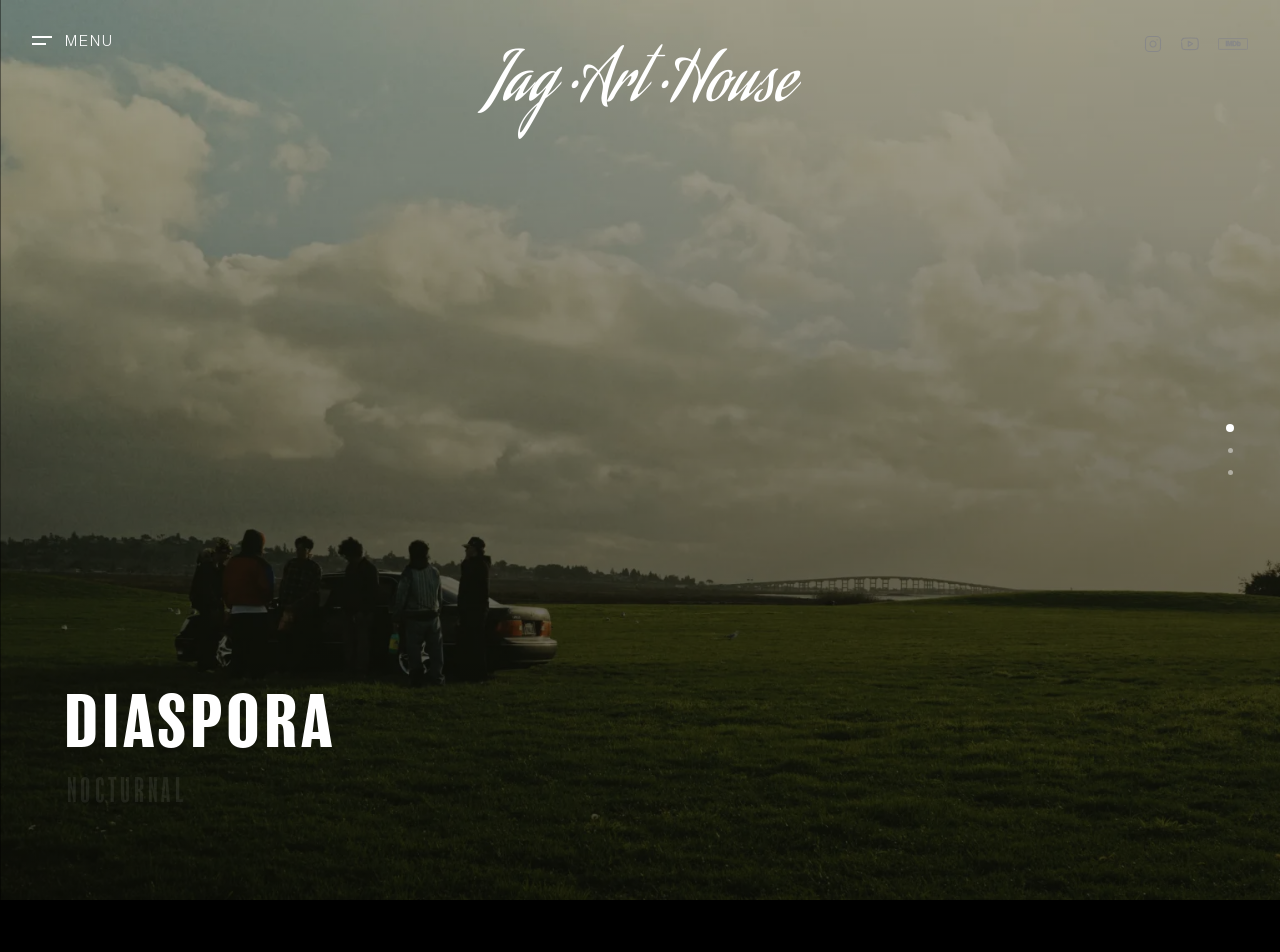
==== commit 5ff2ca7a: "Refine portfolio navigation and mobile framing" ====
--- a/index.html
+++ b/index.html
@@ -480,6 +480,8 @@
                 <video id="film-video" autoplay loop muted playsinline></video>
             </div>
             <div class="overlay"></div>
+            <div id="film-snap-track" class="film-snap-track" role="region" aria-label="Film slideshow" tabindex="0"></div>
+            <nav id="film-pagination" class="film-pagination" aria-label="Film pages"></nav>
             
             <div class="films-container">
                 <!-- Film content will be dynamically injected here -->
@@ -532,23 +534,18 @@
             <div class="contact-container">
                 <h1 class="page-title"><span class="stylized-a">C</span>ONTACT</h1>
                 <div class="contact-content">
-                    <p>For bookings, collaborations, or inquiries, connect through the links below:</p>
                     <div class="contact-socials">
-                        <a href="https://www.instagram.com/jagarthouse/" target="_blank" rel="noopener noreferrer" class="contact-social-link" aria-label="Instagram">
-                            <svg class="contact-social-icon" viewBox="0 0 24 24" fill="none" stroke="currentColor" stroke-width="1.5" stroke-linecap="round" stroke-linejoin="round">
-                                <rect x="2" y="2" width="20" height="20" rx="5" ry="5"></rect>
-                                <path d="M16 11.37A4 4 0 1 1 12.63 8 4 4 0 0 1 16 11.37z"></path>
-                                <line x1="17.5" y1="6.5" x2="17.51" y2="6.5"></line>
-                            </svg>
-                            <span>INSTAGRAM</span>
+                        <a href="https://www.instagram.com/jagarthouse/" target="_blank" rel="noopener noreferrer" class="contact-social-link">
+                            <span class="contact-social-name">INSTAGRAM</span>
+                            <span class="contact-social-handle">@jagarthouse <span aria-hidden="true">↗</span></span>
                         </a>
-
-                        <a href="https://www.youtube.com/@jagarthouse" target="_blank" rel="noopener noreferrer" class="contact-social-link" aria-label="YouTube">
-                            <svg class="contact-social-icon" viewBox="0 0 24 24" fill="none" stroke="currentColor" stroke-width="1.5" stroke-linecap="round" stroke-linejoin="round">
-                                <path d="M22.54 6.42a2.78 2.78 0 0 0-1.94-2C18.88 4 12 4 12 4s-6.88 0-8.6.46a2.78 2.78 0 0 0-1.94 2a29 29 0 0 0-1.94 2A29 29 0 0 0 1 11.75a29 29 0 0 0 .46 5.33A2.78 2.78 0 0 0 3.4 19c1.72.46 8.6.46 8.6.46s6.88 0 8.6-.46a2.78 2.78 0 0 0 1.94-2 29 29 0 0 0 .46-5.25 29 29 0 0 0-.46-5.33z"></path>
-                                <polygon points="9.75 15.02 15.5 11.75 9.75 8.48 9.75 15.02"></polygon>
-                            </svg>
-                            <span>YOUTUBE</span>
+                        <a href="https://www.youtube.com/@jagarthouse" target="_blank" rel="noopener noreferrer" class="contact-social-link">
+                            <span class="contact-social-name">YOUTUBE</span>
+                            <span class="contact-social-handle">@jagarthouse <span aria-hidden="true">↗</span></span>
+                        </a>
+                        <a href="https://www.imdb.com/name/nm18866816/?ref_=ext_shr_sms" target="_blank" rel="noopener noreferrer" class="contact-social-link">
+                            <span class="contact-social-name">IMDB</span>
+                            <span class="contact-social-handle">Jag Arthouse <span aria-hidden="true">↗</span></span>
                         </a>
                     </div>
                 </div>
--- a/css/style.css
+++ b/css/style.css
@@ -212,13 +212,172 @@
         rgba(0, 0, 0, 0.7) 100%
     );
     z-index: 2;
+    pointer-events: none;
+}
+
+.film-snap-track {
+    position: absolute;
+    inset: 0;
+    z-index: 3;
+    overflow-y: auto;
+    overscroll-behavior-y: contain;
+    scroll-snap-type: y mandatory;
+    scrollbar-width: none;
+    -webkit-overflow-scrolling: touch;
+}
+
+.film-snap-track::-webkit-scrollbar {
+    display: none;
+}
+
+.film-snap-track:focus-visible {
+    outline: 1px solid #ffffff;
+    outline-offset: -1px;
+}
+
+.film-snap-stop {
+    height: 100%;
+    scroll-snap-align: start;
+    scroll-snap-stop: always;
+}
+
+.film-pagination {
+    position: absolute;
+    top: 50%;
+    right: clamp(0.75rem, 2.5vw, 2rem);
+    z-index: 5;
+    display: flex;
+    flex-direction: column;
+    align-items: center;
+    justify-content: flex-start;
+    max-width: none;
+    margin: 0;
+    padding: 0;
+    transform: translateY(-50%);
+}
+
+.film-page-button {
+    width: 36px;
+    height: 22px;
+    display: grid;
+    place-items: center;
+    border: 0;
+    padding: 0;
+    background: transparent;
+    color: #ffffff;
+    cursor: pointer;
+}
+
+.film-page-button:focus-visible {
+    outline: 1px solid #ffffff;
+    outline-offset: -2px;
+}
+
+.film-page-dot {
+    width: 5px;
+    height: 5px;
+    border-radius: 50%;
+    background: currentColor;
+    opacity: 0.45;
+    transition: opacity 0.2s ease, transform 0.2s ease;
+}
+
+.film-page-button:hover .film-page-dot,
+.film-page-button:focus-visible .film-page-dot {
+    opacity: 0.85;
+    transform: scale(1.35);
+}
+
+.film-page-button.active .film-page-dot {
+    width: 8px;
+    height: 8px;
+    opacity: 1;
+    animation: film-dot-cue 0.55s ease-out;
+}
+
+@keyframes film-dot-cue {
+    from { transform: scale(0.6); }
+    to { transform: scale(1); }
+}
+
+@media (prefers-reduced-motion: reduce) {
+    .film-page-button.active .film-page-dot {
+        animation: none;
+    }
+}
+
+.scroll-debug-panel {
+    display: none;
+    position: fixed;
+    left: 12px;
+    bottom: 12px;
+    z-index: 1100;
+    width: min(320px, calc(100vw - 24px));
+    padding: 10px;
+    border: 1px solid #555555;
+    background: rgba(0, 0, 0, 0.92);
+    color: #ffffff;
+    font-family: 'SwissRegular', monospace;
+    font-size: 11px;
+    line-height: 1.35;
+    font-variant-numeric: tabular-nums;
+}
+
+body.projects-active .scroll-debug-panel {
+    display: block;
+}
+
+.scroll-debug-header {
+    display: flex;
+    align-items: center;
+    gap: 8px;
+    margin-bottom: 8px;
+    letter-spacing: 0.08em;
+}
+
+.scroll-debug-header span {
+    margin-right: auto;
+}
+
+.scroll-debug-header button {
+    border: 1px solid #777777;
+    padding: 3px 5px;
+    background: transparent;
+    color: inherit;
+    font: inherit;
+    cursor: pointer;
+}
+
+.scroll-debug-header button:hover,
+.scroll-debug-header button:focus-visible {
+    background: #ffffff;
+    color: #000000;
+}
+
+.scroll-debug-panel canvas {
+    display: block;
+    width: 100%;
+    height: 90px;
+    margin-bottom: 8px;
+    border: 1px solid #333333;
+}
+
+.scroll-debug-values,
+.scroll-debug-state,
+.scroll-debug-decision {
+    overflow-wrap: anywhere;
+}
+
+.scroll-debug-decision {
+    color: #aaaaaa;
 }
 
 .films-container {
     position: relative;
     height: 100vh;
     height: 100dvh;
-    z-index: 3;
+    z-index: 4;
+    pointer-events: none;
 }
 
 .film-content {
@@ -235,7 +394,7 @@
     bottom: 12%;
     opacity: 1;
     transform: translateY(0) scale(1);
-    pointer-events: auto;
+    pointer-events: none;
 }
 
 .film-content.next {
@@ -296,8 +455,6 @@
 
 /* Footer */
 footer {
-    position: fixed;
-    bottom: 0;
     width: 100%;
     padding: 1rem;
     text-align: center;
@@ -461,6 +618,7 @@
         width: 100%;
         height: 100%;
         object-fit: cover;
+        object-position: calc(50% + var(--mobile-scene-x, 0px)) center;
         transition: opacity 0.5s ease-in-out;
         -webkit-user-select: none;
         -moz-user-select: none;
@@ -946,42 +1104,51 @@
 }
 
 .contact-socials {
-    display: flex;
-    gap: 3rem;
-    margin-top: 2rem;
-    border-top: 1px solid #1a1a1a;
-    padding-top: 2.5rem;
+    display: grid;
+    border-top: 1px solid #333333;
 }
 
 .contact-social-link {
     display: flex;
     align-items: center;
-    gap: 0.75rem;
-    color: #888888;
+    justify-content: space-between;
+    gap: 1rem;
+    padding: 1.25rem 0;
+    border-bottom: 1px solid #333333;
+    color: #ffffff;
     text-decoration: none;
+    transition: color 0.2s ease;
+}
+
+.contact-social-link:hover,
+.contact-social-link:focus-visible {
+    color: #aaaaaa;
+}
+
+.contact-social-link:focus-visible {
+    outline: 2px solid #ffffff;
+    outline-offset: 4px;
+}
+
+.contact-social-name {
+    font-family: 'BalboaExtraBlack', Impact, sans-serif;
+    font-size: clamp(2rem, 5vw, 4rem);
+    line-height: 1;
+}
+
+.contact-social-handle {
     font-family: 'SwissRegular', -apple-system, BlinkMacSystemFont, sans-serif;
-    font-size: 0.85rem;
-    letter-spacing: 2px;
-    transition: color 0.3s ease, transform 0.3s ease;
-}
-
-.contact-social-link:hover {
-    color: #ffffff;
-    transform: translateY(-2px);
-}
-
-.contact-social-icon {
-    width: 20px;
-    height: 20px;
-    stroke: currentColor;
-    transition: stroke 0.3s ease;
+    font-size: clamp(0.75rem, 1.3vw, 0.9rem);
+    letter-spacing: 0.04em;
+    white-space: nowrap;
 }
 
 @media (max-width: 768px) {
-    .contact-socials {
-        gap: 1.5rem;
+    .contact-social-link {
+        align-items: flex-start;
         flex-direction: column;
-        padding-top: 2rem;
+        gap: 0.4rem;
+        padding: 1rem 0;
     }
 
     .header-contact-link .imdb-logo {
@@ -1001,42 +1168,27 @@
 }
 
 /* Contact Page Styling */
+#contact-view {
+    align-items: center;
+    padding-top: clamp(7rem, 14vh, 10rem);
+    padding-bottom: clamp(3rem, 8vh, 6rem);
+}
+
+#contact-view.view.active {
+    display: flex;
+}
+
 .contact-container {
-    max-width: 900px;
+    width: min(100%, 900px);
     margin: 0 auto;
 }
 
 .contact-content {
-    margin-top: 4rem;
-    font-family: 'HelveticaNeueLight', -apple-system, BlinkMacSystemFont, sans-serif;
-    font-size: 1.25rem;
-    color: #999999;
-    display: flex;
-    flex-direction: column;
-    gap: 3.5rem;
-}
-
-.contact-email {
-    font-size: clamp(2rem, 5vw, 4.5rem);
-    color: #ffffff;
-    text-decoration: none;
-    font-weight: 300;
-    display: inline-block;
-    transition: color 0.3s ease, transform 0.3s ease;
-    border-bottom: 1px solid rgba(255, 255, 255, 0.1);
-    padding-bottom: 12px;
-    width: fit-content;
-}
-
-.contact-email:hover {
-    color: #888888;
-    border-bottom-color: #ffffff;
-    transform: translateX(5px);
+    margin-top: clamp(2rem, 5vh, 4rem);
 }
 
 @media (max-width: 768px) {
     .contact-content {
-        margin-top: 3rem;
-        gap: 2rem;
-    }
-}
+        margin-top: 2rem;
+    }
+}
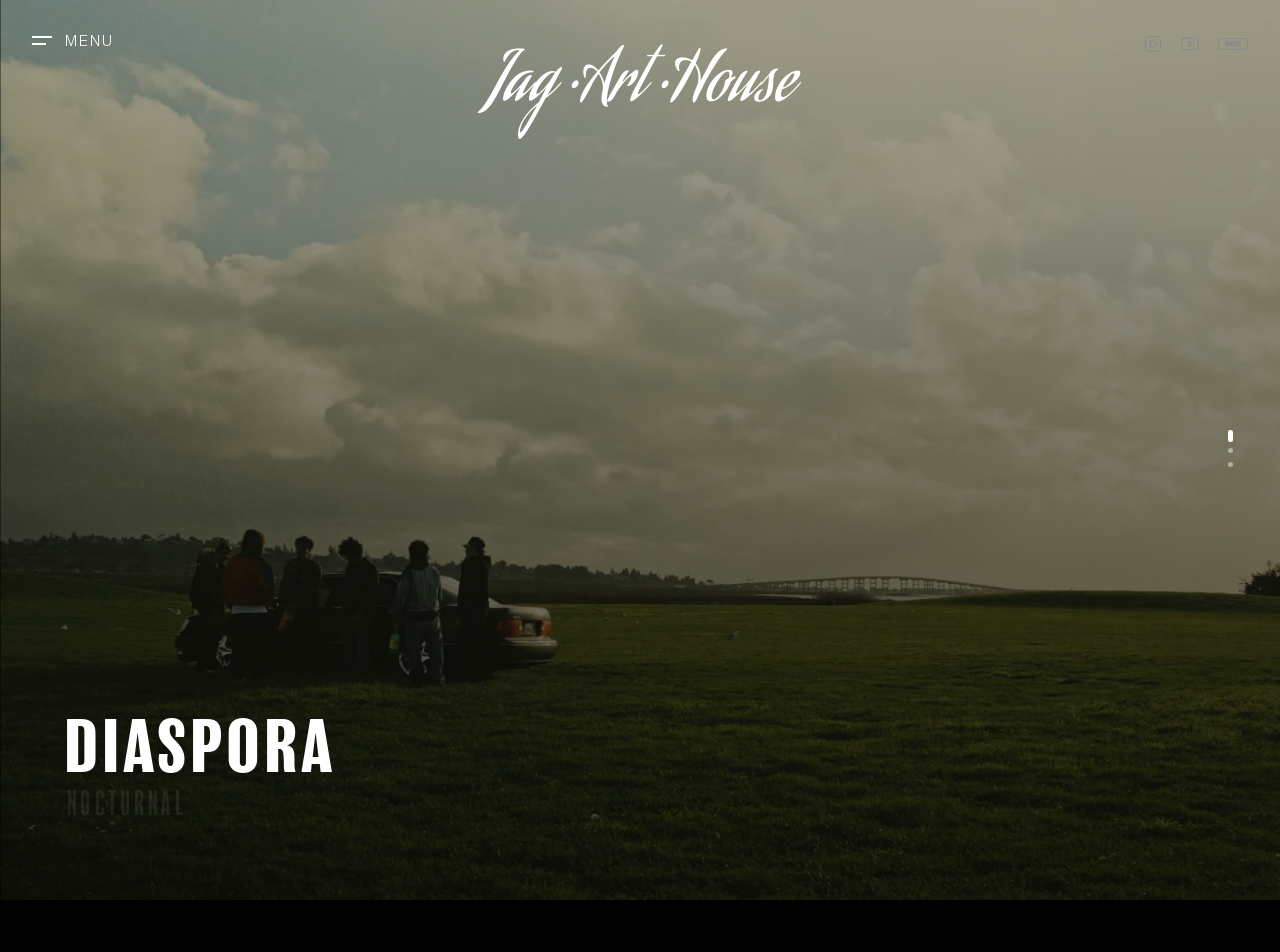
==== commit 47af5f71: "Update film lineup and project title spacing" ====
--- a/index.html
+++ b/index.html
@@ -130,7 +130,7 @@
             "@id": "https://jagarthouse.com/#primaryimage"
           },
           "inLanguage": "en-US",
-          "dateModified": "2026-09-03"
+          "dateModified": "2026-10-20"
         },
         {
           "@type": "ImageObject",
@@ -351,25 +351,25 @@
         },
         {
           "@type": "CreativeWork",
-          "name": "LOVE STORY ON THE PIER",
-          "creator": {
-            "@id": "https://jagarthouse.com/#person"
-          },
-          "genre": "Romance / Narrative",
-          "datePublished": "2026",
-          "description": "A romantic visual sequence captured at sunset on a seaside pier, focusing on warm grades.",
-          "thumbnailUrl": "https://jagarthouse.com/videos/untitled6.webp"
-        },
-        {
-          "@type": "CreativeWork",
-          "name": "30 PERCENT",
-          "creator": {
-            "@id": "https://jagarthouse.com/#person"
-          },
-          "genre": "Commercial / Short",
-          "datePublished": "2026",
-          "description": "An elegant and clean promotional film prioritizing visual minimalism and stark contrasts.",
-          "thumbnailUrl": "https://jagarthouse.com/videos/30Percent_thumb.webp"
+          "name": "MARADO PreVis",
+          "creator": {
+            "@id": "https://jagarthouse.com/#person"
+          },
+          "genre": "Behind the Scenes / Pre-visualization",
+          "datePublished": "2026",
+          "description": "Behind-the-scenes layout planning and early visual concept tests.",
+          "thumbnailUrl": "https://jagarthouse.com/videos/Marado_MV_test_thumb.webp"
+        },
+        {
+          "@type": "CreativeWork",
+          "name": "DIASPORA PreVis",
+          "creator": {
+            "@id": "https://jagarthouse.com/#person"
+          },
+          "genre": "Behind the Scenes / Pre-visualization",
+          "datePublished": "2026",
+          "description": "Early shot-composition drafting and location test reel.",
+          "thumbnailUrl": "https://jagarthouse.com/videos/Diaspora_PreVis_thumb.webp"
         }
       ]
     }
@@ -447,7 +447,7 @@
                 <p>He works fluidly as a 1st AC, camera operator, or drone pilot, bringing technical command across camera and lighting from prep through execution.</p>
                 <p>With 50+ releases across Instagram, YouTube, and Vimeo, Jag has worked with over five clients, delivered two music videos, and created distinctive promotional films for an independent barber—work that helped drive a substantial increase in viewership.</p>
                 <p>Gear used: Sony FX3, FX6, and FX9; RED Komodo; DJI Ronin 4D, Mini 3, Mini 4K, and RS gimbals; Steadicam. <a href="https://www.imdb.com/name/nm18866816/" target="_blank" rel="noopener noreferrer">View Jag on IMDb.</a></p>
-                <ul style="line-height: 1.8;">
+                <ul style="line-height: 1.35;">
                     <li><strong>DIASPORA (Short Film, 2026)</strong> - An atmospheric short film exploring displacement, identity, and personal heritage.</li>
                     <li><strong>NOCTURNAL (Visual Art, 2026)</strong> - A dark, moody cinematic study of urban nightlife and high-contrast composition.</li>
                     <li><strong>PINKWALL (Music Video, 2026)</strong> - A vibrant music video/fashion film exploring youth culture and pop color styles.</li>
@@ -467,8 +467,8 @@
                     <li><strong>YERBA ISLE (Visual Poem, 2026)</strong> - Clean landscape shots capturing coastal imagery and relaxation.</li>
                     <li><strong>SAY, DELILAH (Music Video, 2026)</strong> - A narrative-focused music video showcasing romantic storytelling.</li>
                     <li><strong>JAY SOMBER of WHITHER (Portrait, 2026)</strong> - Documentary interview exploring visual artwork design.</li>
-                    <li><strong>LOVE STORY ON THE PIER (Visual Poem, 2026)</strong> - Golden hour romance visual narrative captured candidly.</li>
-                    <li><strong>30 PERCENT (Commercial, 2026)</strong> - Clean minimalist advertising sequence utilizing high contrast.</li>
+                    <li><strong>MARADO PreVis (Pre-visualization, 2026)</strong> - Behind-the-scenes layout planning and early visual concept tests.</li>
+                    <li><strong>DIASPORA PreVis (Pre-visualization, 2026)</strong> - Early shot-composition drafting and location test reel.</li>
                 </ul>
             </section>
         </noscript>
--- a/css/style.css
+++ b/css/style.css
@@ -258,7 +258,7 @@
 
 .film-page-button {
     width: 36px;
-    height: 22px;
+    height: 14px;
     display: grid;
     place-items: center;
     border: 0;
@@ -279,7 +279,7 @@
     border-radius: 50%;
     background: currentColor;
     opacity: 0.45;
-    transition: opacity 0.2s ease, transform 0.2s ease;
+    transition: width 0.2s ease, height 0.2s ease, opacity 0.2s ease, transform 0.2s ease;
 }
 
 .film-page-button:hover .film-page-dot,
@@ -289,14 +289,15 @@
 }
 
 .film-page-button.active .film-page-dot {
-    width: 8px;
-    height: 8px;
+    width: 5px;
+    height: 12px;
+    border-radius: 999px;
     opacity: 1;
     animation: film-dot-cue 0.55s ease-out;
 }
 
 @keyframes film-dot-cue {
-    from { transform: scale(0.6); }
+    from { transform: scaleY(0.6); }
     to { transform: scale(1); }
 }
 
@@ -408,6 +409,7 @@
     font-family: 'BalboaExtraBlack', Impact, sans-serif;
     font-size: clamp(3rem, 5.5vw, 6rem);
     font-weight: 900;
+    line-height: 0.9;
     margin-bottom: 0.5rem;
     letter-spacing: 4px;
     opacity: 0;
